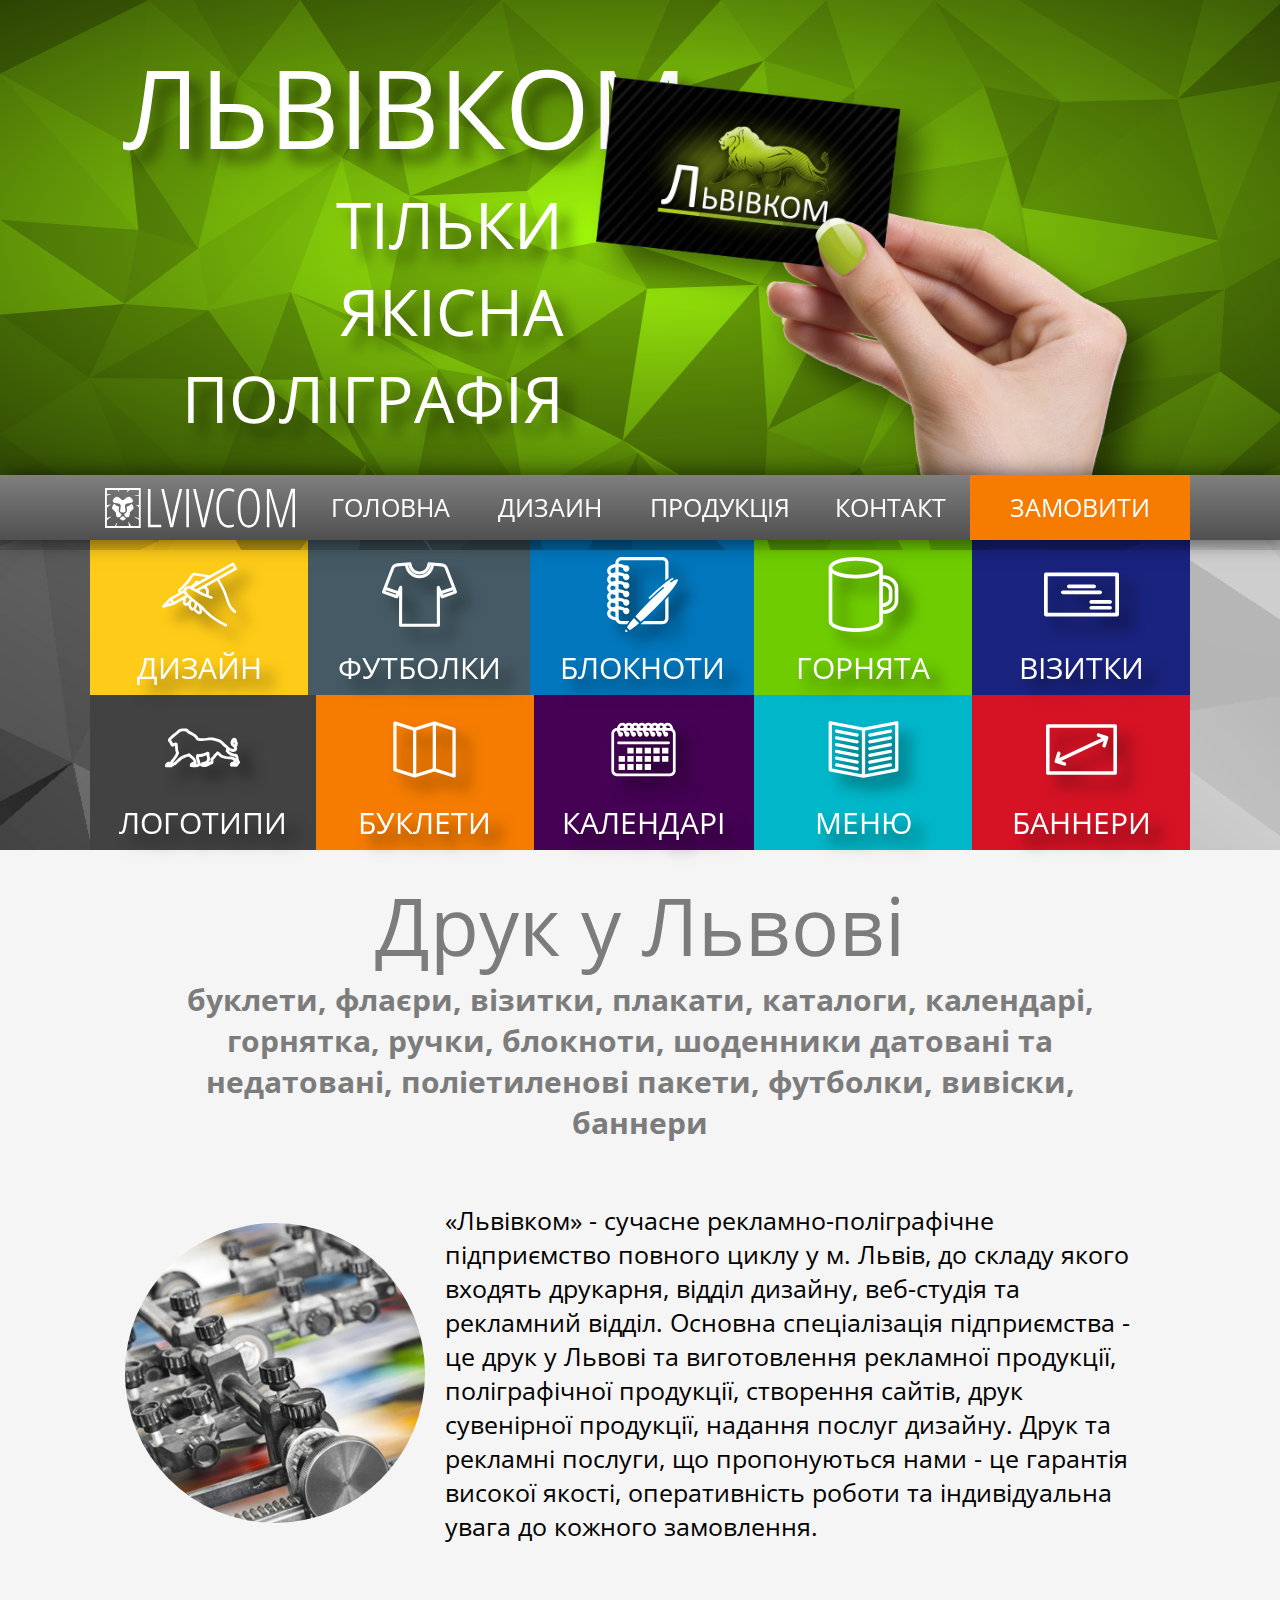
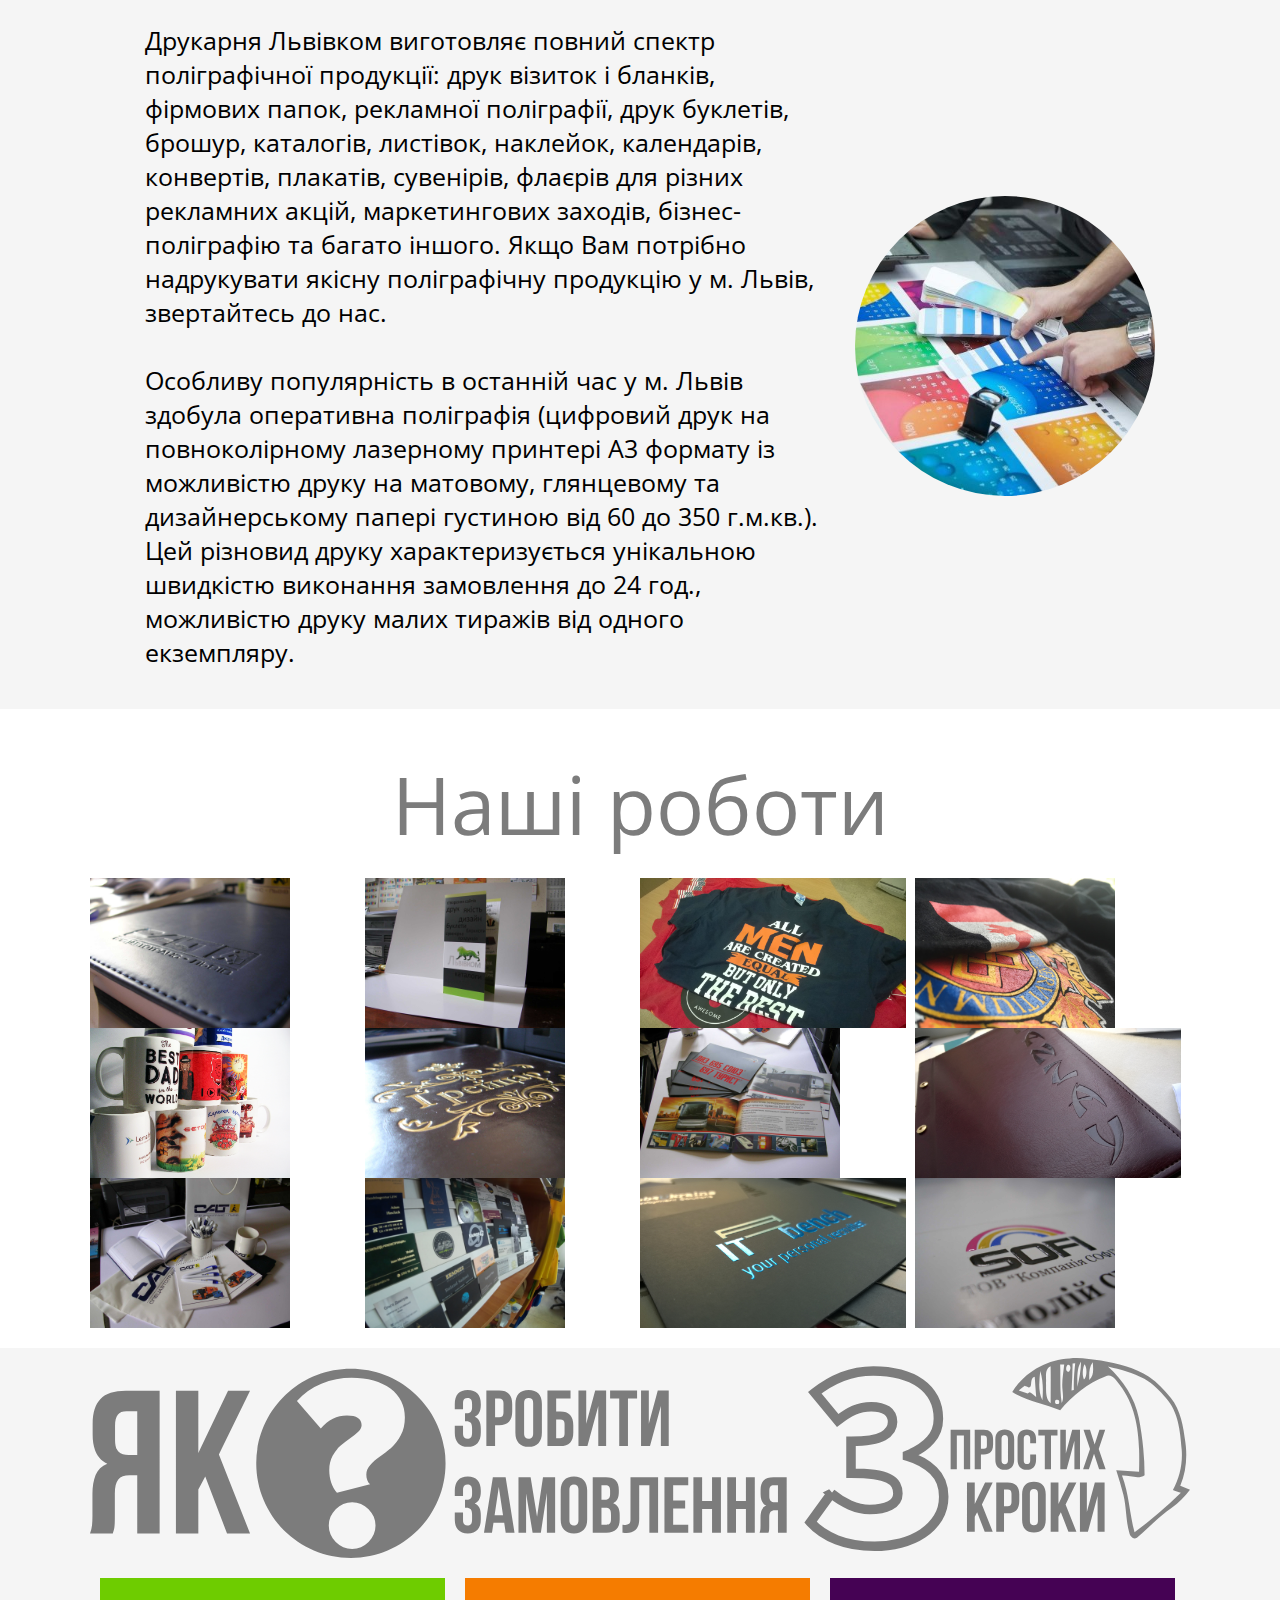
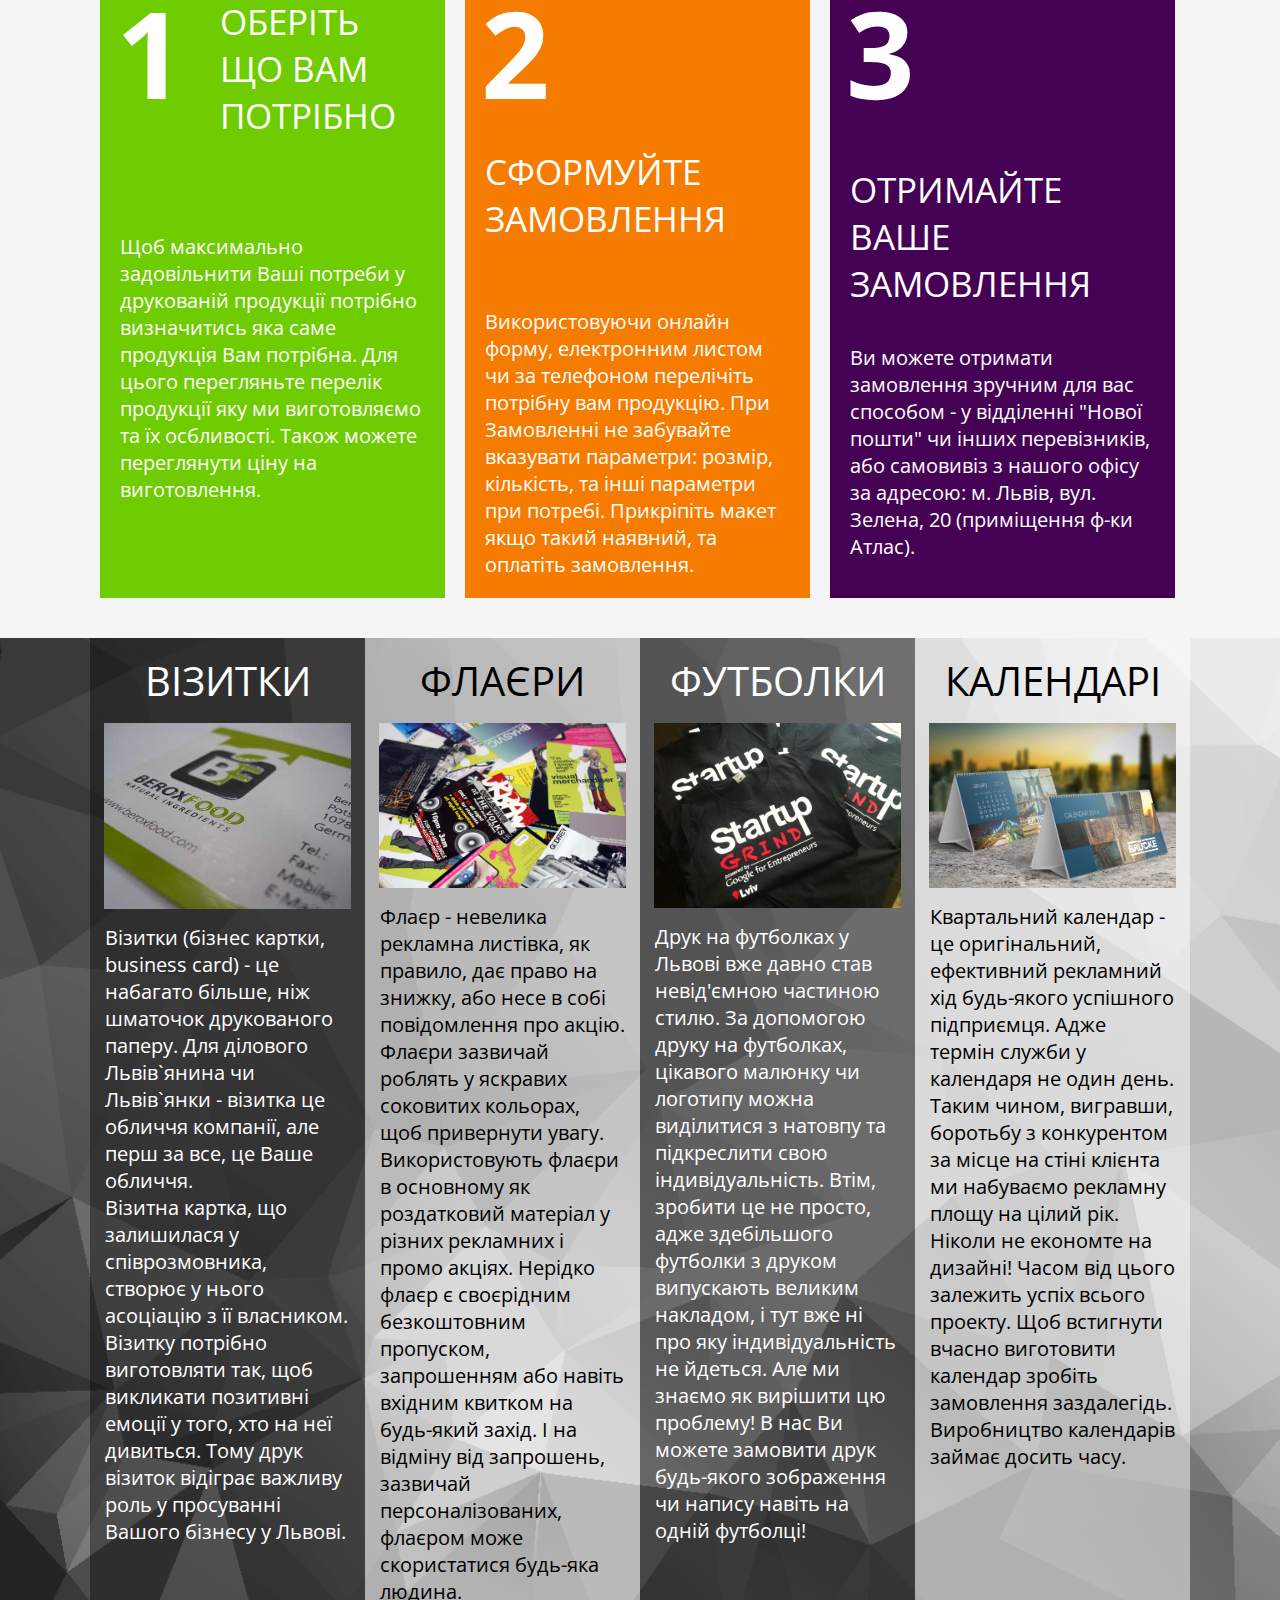
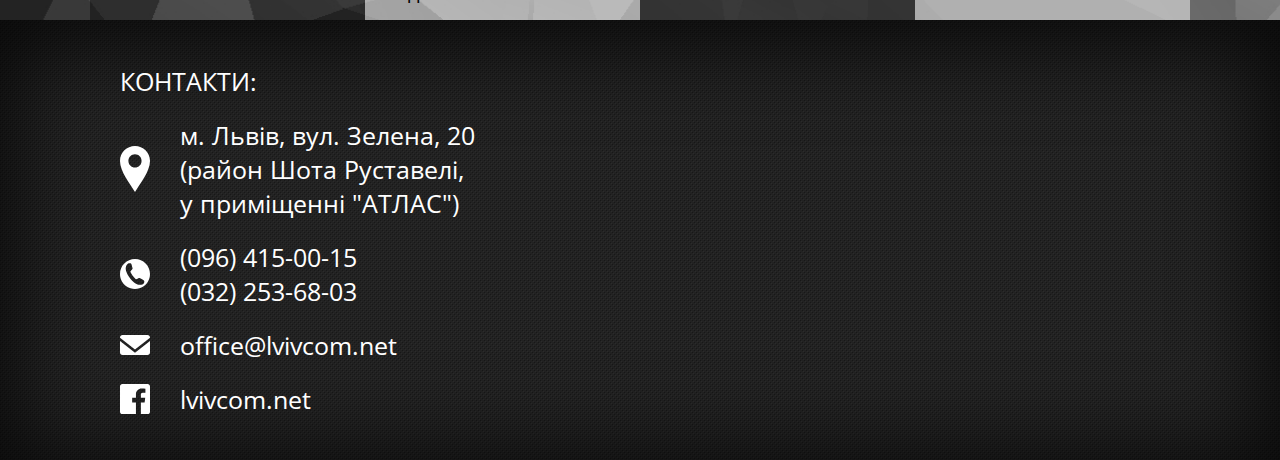
==== 999.html @ e1a4ccad "initial" ====
<!doctype html>
<html lang="en">
<head>
        <meta charset="UTF-8">
        <meta name="keywords" content="Львів, Львов, у львові, друк, поліграфія, видавництво, друкарня, оперативна поліграфія, офсетний друк, візитки, буклети, флаєри, відкритки, календарі, календарики, журнали, плакати, книжки." />
        <meta name="title" content="Друк Львів - ДРУКАРНЯ 'ЛЬВІВКОМ' - Дизайн, поліграфія, реклама. " />
        <meta name="description" content="Друкарня Львів ● ШВИДКО ТА ЯКІСНО ● ПОЛІГРАФІЯ ● широкоформатний друк ● офсетний друк ● цифровий друк у Львові ● друк на футболках " />
        <title>Друк Львів - ДРУКАРНЯ "ЛЬВІВКОМ" - Дизайн, поліграфія, реклама.</title>
        <link rel="shortcut icon" href="img/favicon.ico" type="image/x-icon">
        <link rel="stylesheet" href="css/999.css">
        <link href="https://fonts.googleapis.com/css?family=Open+Sans+Condensed:300&amp;subset=cyrillic,cyrillic-ext" rel="stylesheet">
</head>

<body>
        <header>
            <div class="promotion"><div id="bg"></div>
                <div class="promotion_slidebar"><div class="promo_text"><p><span>ЛЬВІВКОМ</span><br>ТІЛЬКИ<br>ЯКІСНА<br>ПОЛІГРАФІЯ</p></div><div class="promotion_slidebar_img"><img class="img_header" src="/img/head/hand.png"></div>
                </div>
            </div>
        </header>
                <nav class="sticky_menu">
                    <div class="topmenu">
                        <div class="menu_logo"><img src="img/lvivcom_logo_white.svg"></div>
                        <div class="menu_button">ГОЛОВНА</div>
                        <div class="menu_button">ДИЗАИН</div>
                        <div class="menu_button">ПРОДУКЦІЯ</div>
                        <div class="menu_button">КОНТАКТ</div>
                        <div class="menu_button zam">ЗАМОВИТИ</div>
                    </div>
                </nav>
            <div class="icons_bar_container">
                <div id="bg"></div>
                    <div class="icons_bar_center">
                        <div class="icons_bar design" data-aos="fade-left"><img src="img/Icons_bar/design.svg"><span>ДИЗАЙН</span></div>
                        <div class="icons_bar t-shirt" data-aos="zoom-in"><img src="img/Icons_bar/t-shirt.svg"><span>ФУТБОЛКИ</span></div>
                        <div class="icons_bar notebook"><img src="img/Icons_bar/notebook.svg"><span>БЛОКНОТИ</span></div>
                        <div class="icons_bar cups"><img src="img/Icons_bar/cups.svg"><span>ГОРНЯТА</span></div>
                        <div class="icons_bar business-card"><img src="img/Icons_bar/business-card.svg"><span>ВІЗИТКИ</span></div>
                        <div class="icons_bar logo"><img src="img/Icons_bar/logotypes.svg"><span>ЛОГОТИПИ</span></div>
                        <div class="icons_bar booklets"><img src="img/Icons_bar/booklets.svg"><span>БУКЛЕТИ</span></div>
                        <div class="icons_bar calendars"><img src="img/Icons_bar/calendars.svg"><span>КАЛЕНДАРІ</span></div>
                        <div class="icons_bar menus"><img src="img/Icons_bar/menus.svg"><span>МЕНЮ</span></div>
                        <div class="icons_bar banners"><img src="img/Icons_bar/banners.svg"><span>БАННЕРИ</span></div>
                        <!--<div class="icons_bar banners"><img src="img/Icons_bar/banners.svg"><br><span>ЩОСЬ ІНШЕ</span></div>-->
                        <!--<div class="icons_bar banners"><img src="img/Icons_bar/banners.svg"><br><span>ЩОСЬ ІНШЕ</span></div>-->
                    </div>
            </div>

        <main>
            <div class="main_background">
                <div class="yuhu"></div>
                <div class="main_text_block">
                <div class="intro_h1">
                    <h1>Друк у Львові</h1>
                    <h2>буклети, флаєри, візитки, плакати, каталоги, календарі, горнятка, ручки, блокноти, шоденники датовані та недатовані,  поліетиленові пакети, футболки, вивіски, баннери</h2>
                </div>  
                    
                    <div class="some_textarea">
                        <img class="img_oval" src="/img/source/offset_printing.jpg">
                            <p>«Львівком» - сучасне рекламно-поліграфічне підприємство повного циклу у м. Львів, 
                            до складу якого входять друкарня, відділ дизайну, веб-студія та рекламний відділ. Основна спеціалізація підприємства - це друк у Львові 
                            та виготовлення рекламної продукції, поліграфічної продукції, створення сайтів, друк сувенірної продукції, надання послуг дизайну. 
                            Друк та рекламні послуги, що пропонуються нами - це гарантія високої якості, оперативність роботи та індивідуальна увага до кожного замовлення.</p>
                    </div> 
                    <div class="some_textarea">
                        <p>Друкарня Львівком виготовляє повний спектр поліграфічної продукції: друк візиток і бланків, фірмових папок, рекламної поліграфії, друк буклетів, брошур, каталогів, листівок,
                            наклейок, календарів, конвертів, плакатів, сувенірів, флаєрів для різних рекламних акцій, маркетингових заходів, бізнес-поліграфію та багато іншого. 
                            Якщо Вам потрібно надрукувати якісну поліграфічну продукцію у м. Львів, звертайтесь до нас.
                            <br><br>Особливу популярність в останній час у м. Львів здобула оперативна поліграфія (цифровий друк на повноколірному лазерному принтері А3 формату із можливістю друку на матовому, 
                            глянцевому та дизайнерському папері густиною від 60 до 350 г.м.кв.). Цей різновид друку характеризується унікальною швидкістю виконання замовлення до 24 год., 
                            можливістю друку малих тиражів від одного екземпляру.</p>
                            <img class="img_oval" src="/img/source/pantone.jpg">
                    </div>
            </div>
            </div>
            <div class="main_text_block2">
            <div class="our_work">
                <div class="intro_h1">
                    <h1>Наші роботи</h1>
                </div>  
                <div class="our_work_img_bar">
                    <div class="img_our_work"><img src="/img/source/blocknot_sat.jpg"></div>
                    <div class="img_our_work"><img src="/img/source/booklet_lvivcom.jpg"></div>
                    <div class="img_our_work"><img src="/img/source/footbolki_january.jpg"></div>
                    <div class="img_our_work"><img src="/img/source/futbolki_showk.jpg"></div>
                    <div class="img_our_work"><img src="/img/source/gornyata.jpg"></div>
                    <div class="img_our_work"><img src="/img/source/greycar.jpg"></div>
                    <div class="img_our_work"><img src="/img/source/laz.jpg"></div>
                    <div class="img_our_work"><img src="/img/source/papki_banay.jpg"></div>
                    <div class="img_our_work"><img src="/img/source/sat.jpg"></div>
                    <div class="img_our_work"><img src="/img/source/viutki_stiyka.jpg"></div>
                    <div class="img_our_work"><img src="/img/source/viz_itbench.jpg"></div>
                    <div class="img_our_work"><img src="/img/source/viz_sofi.jpg"></div>
                </div>
            </div>
            </div>
        
        <div class="hov_to_by">
        <div class="hov_to_by_center">
                        <div class="hov_big_text">
                            <img class"drop" src="/img/source/how_to_by.svg"></img>
                            <!--<div class="o1"><div class="o11">ЯК</div><div class="o12">ЗРОБИТИ<br>ЗАМОВЛЕННЯ</div><div class="o13">?</div></div><div class="o2">три<br>простих<br>кроки</div>-->
                            </div>
                        <!--<div class="hov_big_text2">три простих кроки</div>-->
                        <div class="hov_to_by_head_area cups">
                        <div class="number">1</div><p><span>ОБЕРІТЬ<br>ЩО ВАМ<br>ПОТРІБНО</span></p>
                        <p>Щоб максимально задовільнити Ваші потреби у друкованій продукції потрібно визначитись яка саме продукція Вам потрібна. 
                        Для цього перегляньте перелік продукції яку ми виготовляємо та їх осбливості. Також можете переглянути ціну на виготовлення.
                        </p>
                        </div>
                        
                        <div class="hov_to_by_head_area booklets">
                        <div class="number">2</div><p><span>СФОРМУЙТЕ<br>ЗАМОВЛЕННЯ</span></p>
                        <p>Використовуючи онлайн форму, електронним листом чи за телефоном перелічіть потрібну вам продукцію.
                        При Замовленні не забувайте вказувати параметри: розмір, кількість, та інші параметри при потребі. Прикріпіть макет якщо такий наявний, та оплатіть замовлення.
                        </p>
                        </div>
                        
                        <div class="hov_to_by_head_area calendars">
                        <div class="number">3</div><p><span>ОТРИМАЙТЕ<br>ВАШЕ<br>ЗАМОВЛЕННЯ</span></p>
                        <p>Ви можете отримати замовлення зручним для вас способом - у відділенні "Нової пошти" чи інших перевізників, 
                        або самовивіз з нашого офісу за адресою: м. Львів, вул. Зелена, 20 (приміщення ф-ки Атлас).
                        </p>
                        </div>
        </div>
        </div>
            
        <!--    </div>-->
        <!--</div>-->
        <div class="promotion_4block">
        <div class="promotion_4block_center">
            
            <div class="left_2_columns">
                        <div class="promotion_4block_one_block_b">
                        <h3>ВІЗИТКИ</h3>
                        <img src="/img/source/viz_beroxfood.jpg"></img>
                        <p>Візитки (бізнес картки, business card) - це набагато більше, ніж шматочок друкованого паперу.
                        Для ділового Львів`янина чи Львів`янки - візитка це обличчя компанії, але перш за все, це Ваше обличчя.<br>
                        Візитна картка, що залишилася у співрозмовника, створює у нього асоціацію з її власником. Візитку потрібно виготовляти так,
                        щоб викликати позитивні емоції у того, хто на неї дивиться. Тому друк візиток відіграє важливу роль у просуванні Вашого бізнесу у Львові.
                        </p>
                        </div>
                        <div class="promotion_4block_one_block_w">
                        <h3>ФЛАЄРИ</h3>
                        <img src="/img/source/flyers.jpg"></img>
                        <p>Флаєр - невелика рекламна листівка, як правило, дає право на знижку, або несе в собі повідомлення про акцію.<br> 
                        Флаєри зазвичай роблять у яскравих соковитих кольорах, щоб привернути увагу. Використовують флаєри в основному як роздатковий матеріал 
                        у різних рекламних і промо акціях. Нерідко флаєр є своєрідним безкоштовним пропуском, запрошенням або навіть вхідним квитком на будь-який захід. 
                        І на відміну від запрошень, зазвичай персоналізованих, флаєром може скористатися будь-яка людина.
                        </p>
                        </div>
            </div>   
            
            <div class="right_2_columns">    
                        <div class="promotion_4block_one_block_b">
                        <h3>ФУТБОЛКИ</h3>
                        <img src="/img/source/futbolki_startup.jpg">
                        <p>Друк на футболках у Львові вже давно став невід'ємною частиною стилю. За допомогою друку на футболках, цікавого малюнку чи логотипу можна виділитися 
                        з натовпу та підкреслити свою індивідуальність. Втім, зробити це не просто, адже здебільшого футболки з друком випускають великим накладом, і тут вже ні 
                        про яку індивідуальність не йдеться. Але ми знаємо як вирішити цю проблему! В нас Ви можете замовити друк будь-якого зображення чи напису навіть на одній футболці!
                        </p>
                    </div>
                    <div class="promotion_4block_one_block_w">
                        <h3>КАЛЕНДАРІ</h3>
                        <img src="/img/source/calendar_2.jpg"></img>
                        <p>Квартальний календар - це оригінальний, ефективний рекламний хід будь-якого успішного підприємця. Адже термін служби у календаря не один день. Таким чином, вигравши, 
                        боротьбу з конкурентом за місце на стіні клієнта ми набуваємо рекламну площу на цілий рік. Ніколи не економте на дизайні! Часом від цього залежить успіх всього проекту. 
                        Щоб встигнути вчасно виготовити календар зробіть замовлення заздалегідь. Виробництво календарів займає досить часу.
                        </p>
                    </div>
                    </div>
            
        </div>
    </div>
</main>
<footer>
    <div class="footer_area">
        <div class="footer_center">
            <div class="footer_address">     
                <div class="block25x75">КОНТАКТИ:</div>
                <div class="block25x75"><img  src="/img/source/location.svg"><p>м. Львів, вул. Зелена, 20<br>
                (район Шота Руставелі, <br>
                у приміщенні "АТЛАС")</p></div>
                <div class="block25x75"><img src="/img/source/phone.svg"><p>(096) 415-00-15<br>
                (032) 253-68-03</p></div>
                <div class="block25x75"><img  src="/img/source/mail.svg"><p> office@lvivcom.net</p>
                </div>
                <div class="block25x75"><img  src="/img/source/facebook.svg"><p>lvivcom.net</p>
                </div>
            </div> 
            <div class="google_map"><iframe class="google_iframe" src="https://www.google.com/maps/embed?pb=!1m14!1m12!1m3!1d2573.499372479493!2d24.036103542169503!3d49.83307380324482!2m3!1f0!2f0!3f0!3m2!1i1024!2i768!4f13.1!5e0!3m2!1sru!2sua!4v1536261837413" allowfullscreen></iframe>
            </div> 
        </div>
    </div>
</footer>


<script src="js/triangle.js"></script>
<script src="https://unpkg.com/aos@2.3.1/dist/aos.js"></script>
</body>
---- css/999.css ----
body {
    font-family: 'Open Sans Condensed', sans-serif;
    font-size: 25px;
    background-color: #f5f5f5;
    min-width: 320px;
    margin: 0px;
    z-index: -100;
}
main {
    /*max-width: 1100px;*/
    margin: auto;
    z-index: -100;
    
}
h1 {
    color: #7c7c7c;
    font-size: 80px;
    font-weight: normal;
    margin: 0px; 
}
h2 {
    color: #7c7c7c;
    font-size: 30px;
    margin: 0px; 
}
h3 {
    font-weight: normal;
    
}
p{
    -webkit-margin-before: 0px;
    -webkit-margin-after: 0px;
    -webkit-margin-start: 0px;
    -webkit-margin-end: 0px;
}
div{
    /*border: 1px solid #000000;*/
}
strong, b {
    
}

.anime_lr{
    animation: animationFrames ease 1s;
    animation-iteration-count: 1;
    transform-origin: 50% 100%;
    animation-fill-mode:forwards;
}

@keyframes animationFrames{
  0% {
    opacity:0;
    transform:  translate(500px,0px)  ;
  }
  100% {
    opacity:1;
    transform:  translate(0px,0px)  ;
}}

#header_background{
    width: auto;
    height: auto;
    z-index: -200;
}
#bg {
    position: absolute;
    left: 0px;
    right: 0px;
    height: 550px;
    z-index: 0;
    margin: 0px;
    overflow: hidden;
    /*filter: blur(2px);*/
}
#bg2 {
    position: absolute;
    left: 0px;
    right: 0px;
    height: 1000px;
    z-index: 2;
    margin: 0px;
    /*overflow: hidden;*/
}
.promotion {
    background-size: cover;
    background-position: center;
    width: 100%;
    /*background-color: #79b222;*/
    background: radial-gradient(ellipse at center, #a6ff0c 0%,#436607 100%);
    overflow: hidden;
    z-index: -2;
    
} 
.promo_text{
    margin: 3%;
    width: 40%;
    color: #ffffff ;
    font-size: calc(1rem + ((1vw - 3.2px) * 5));
    align-self: center;
    text-align: right;
    filter: drop-shadow(12px 12px 7px rgba(0,0,0,0.5));
}
.promotion_slidebar {
    display: flex;
    /*flex-wrap: wrap;*/
    max-width: 1100px;
    margin: auto;
    justify-content: space-between;
    z-index: 100;
}
.promotion_slidebar_img{
    width: 60%;
    min-width: 150px;
    align-self: flex-end;
    z-index: 10;
    filter: drop-shadow(20px 20px 15px rgba(0,0,0,0.5));
}
.img_header{
    display: flex;
    height: auto;
    width: 90%;
    align-self: flex-end;
}
.promo_text span{
    font-size: calc(2rem + ((1vw - 3.2px) * 8));
}

.sticky_menu {
    position: sticky;
    top: 0;
    background: linear-gradient(to bottom, #7F7F7F, #505050);
    width: 100%;
    z-index: 500;
    box-shadow: 5px 0px 21px rgba(0,0,0,0.62);
} 
.topmenu {
    display: flex;
    flex-wrap: wrap;
    max-width: 1100px;
    margin: auto;
    justify-content: space-between;
}
.menu_logo {
    display: flex;
    width: 220px;
    height: 65px;
    }
.menu_logo img{
    margin: auto;
    height: 40px;
}
.menu_button{
    /*vertical-align: middle;*/
    max-width: 320px;
    min-width: 160px;
    /*margin: auto;*/
    height: 65px;
    line-height: 65px;
    color: #ffffff;
    font-size: 25px;
    justify-content: space-between;
    text-align: center;
    flex-grow: 1;
}
.zam{
    min-width: 220px;
    text-align: center;
    color: #ffffff;
    background-color: #f57c00;
    max-width: 1100px;
    /*vertical-align: middle;*/
    /*margin: auto;*/
    /*height: 65px;*/
    /*line-height: 65px;*/
    /*font-size: 25px;*/
    /*justify-content: space-between;*/
}

.icons_bar_container {
    z-index: -200;
    background-image: url(../img/head/triangle_grey.jpg);
    background-size: cover; 
    background-position: center;
    background-color: #f57c00;
    z-index: -2;
    }
.icons_bar_center {
    display: flex;
    max-width: 1100px;
    margin: auto;
    flex-wrap: wrap;

}
.icons_bar {
    display: flex;
    flex-direction: column;
    flex-grow: 1;
    /*justify-content: center;*/
    height: 155px;
    min-width: 218px;
    max-width: 450px;
}
.icons_bar:hover {
    box-shadow: 0px 0px 30px rgba(0,0,0,0.62);
    z-index: 100;
    /*display: flex;*/
    /*flex-grow: 1;*/
    /*height: 155px;*/
    /*min-width: 220px;*/
    /*max-width: 340px;*/
}
.icons_bar img {
    display: flex;
    padding-top: 10px;
    width: 75px;
    height: 75px;
    filter: drop-shadow(12px 12px 7px rgba(0,0,0,0.5));
    margin: auto;
}
.icons_bar span {
    display: flex;
    color: #ffffff;
    font-size: 30px;
    filter: drop-shadow(12px 12px 7px rgba(0,0,0,0.5));
    margin: auto;
    
}
.design {
    background-color: #FECB18;
}

.t-shirt {
    background-color: #455a64;
}
.notebook {
    background-color: #0277bd;
    }
.cups {
    background-color: #6ecc00;
}
.business-card {
    background-color: #1a237e;
}
.logo {
    background-color: #424242;
}
.booklets {
    background-color: #f57c00;
}
.calendars {
    background-color: #450254;
}
.menus {
    background-color: #00b7c9;
    max-width: 1100px;
    
}
.banners {
    background-color: #d51325;
    max-width: 1100px;
}

/*.yuhu{*/
/*    width: 100%;*/
/*    height: 100%;*/
/*    background-color: white;*/
/*    background-image: url(/img/source/futbolki_showk.jpg);*/
    /*filter: blur(5px) opacity(0.5);*/
/*    position: absolute;*/
/*    left: 0px;*/
/*    right: 0px;*/
/*    z-index: -2;*/
/*    margin: 0px;*/
/*    background-size: 100% auto; */
/*    background-position: top;*/
/*    background-repeat: no-repeat;*/
/*}*/
.main_text_block, .our_work{
    max-width: 1100px;
    margin: auto;
    
}
.main_text_block2 {
        padding: 20px;
        background-color: white;
    
}
.our_work{
width: 100%;
margin: auto;
/*background-color: #e8e8e8;*/
}
.our_work_img_bar{
  display: flex;
  flex-wrap: wrap;
  margin: 0px;
 
}
.img_our_work{
    display: flex;
    margin: 0px;
    width: 25%;
    flex-grow: 1;
    min-width: 200px;
    max-height: 150px;
    overflow: hidden;
}
.img_our_work img{
    width: auto;
    height: 100%;
}

.some_textarea{
    display:flex;
    text-align: left;
    padding: 20px;
    align-items: center;
    flex-wrap: wrap;
    justify-content: center;
}
.intro_h1{
    text-align: center;
    padding: 20px 50px;
    font-size: 100px;
}
.img_oval {
    width: 300px;
    height: 300px;
    border-radius: 150px;
    flex-wrap: wrap;
}
.some_textarea p{
    display: flex;
    text-align: left;
    padding: 20px;
    flex-wrap: wrap;
    min-width: 300px;
    max-width: 690px;
}
.some_textarea img{
    display:flex;
    align-items: center;
}
.our_work{
    
}

.promotion_4block {
    display: flex;
    background-image: url(../img/head/triangle_grey.jpg);
    background-size: cover; 
    background-position: center;
    }  
.promotion_4block_center {
    display: flex;
    flex-wrap: wrap;
    max-width: 1100px;
    margin: auto;
    }
.left_2_columns{
    display: flex;
    /*align-items: stretch;*/
    min-width: 550px;
    flex: 1;
}
.right_2_columns{
    display: flex;
   /*align-items: stretch;*/
    min-width: 550px;
    flex: 1;
    
}
.promotion_4block_one_block_b{
    display: flex;
    flex-direction: column;
    flex: 1;
    /*height: 100%;*/
    /*max-width: 275px;*/
    /*flex-wrap: wrap;*/
    background-color: rgba(0, 0, 0, 0.4);
    font-size: 20px;
    /*align-items: flex-start;*/
    
}
.promotion_4block_one_block_w{
    display: flex;
    flex-direction: column;
    flex: 1;
    /*height: 100%;*/
    /*max-width: 275px;*/
    /*flex-wrap: wrap;*/
    background-color: rgba(255, 255, 255, 0.5);
    font-size: 20px;
    /*align-items: flex-start;*/
  }
@media screen and (max-width: 1100px) {
  .right_2_columns {
      flex-direction: row-reverse;
  }}
.promotion_4block_one_block_b p, h3 {
        display: flex;
        margin: 15px;
        color: #ffffff;
}
.promotion_4block_one_block_b h3{
    color: #ffffff;
    margin-left: auto;
    margin-right: auto;
    font-size: 40px; 
}
.promotion_4block_one_block_w h3{
    color: #000000;
    margin-left: auto;
    margin-right: auto;
    font-size: 40px; 
}
.promotion_4block_one_block_w p, h3 {
        display: flex;
        margin: 15px;
        color: #000000;
}
.promotion_4block_one_block_b img{
    height: auto;
    width: 90%;
    margin-left: auto;
    margin-right: auto;
}
.promotion_4block_one_block_w img{
    height: auto;
    width: 90%;
    margin-left: auto;
    margin-right: auto;
    
}

.hov_to_by {
    display: flex;
    /*background-image: url(/img/head/triangle_green.jpg);*/
    background-size: cover; 
    background-position: center;
    }  
.hov_to_by_center {
    display: flex;
    flex-wrap: wrap;
    max-width: 1100px;
    margin: auto;
    margin-bottom: 30px;
    flex: 1;
    }
/*.hov_big_text{*/
/*    font-size: 130px;*/
/*    width: 100%;*/
/*    color: #7c7c7c;*/
/*}*/

.hov_big_text {
    width: 100%;
    color: #7c7c7c;
    display: flex;
    flex-wrap: wrap;
    /*flex: 1;*/
}

.hov_big_text img{
    width: 100%;
}

/*.drop {*/
/*    width: 100%;*/
/*    box-shadow: 0px 0px 30px rgba(0,0,0,0.62);*/
/*}*/
.o1{
    flex-grow:3;
    display: flex;
}
.o2{
    flex-grow:1.5;
    font-size: 65px;
    line-height: 1;
}
.o11{
    flex-grow:1;
    font-size: 210px;
    line-height: 1;
}
.o12{
    flex-grow:1.8;
    font-size: 80px;
    line-height: 1.3;
}
.o13{
    flex-grow:1;
    font-size: 210px;
    line-height: 1;
}
.hov_big_text2{
    font-size: 60px;
    width: 100%;
    color: #7c7c7c;
}
.hov_to_by_head_area {
    color: white;
    display: flex;
    flex-wrap: wrap;
    margin: 10px;
    max-width: 345px;
    min-width: 275px;
    font-size: 20px;
    /*flex-grow: 1;*/
}
.hov_to_by_head_area p{
    display: flex;
    text-align: left;
    flex-wrap: wrap;
    min-width: 50px;
    margin: 20px;
}

.hov_to_by_head_area span{
    font-size: 35px;
    height: 120px;
}
.number{
    color: white;
    display: flex;
    font-size: 120px;
    width: 100px;
    height: 150px;
    justify-content: center;
    align-content: center;
    align-items: center;
    font-weight: bold;
    line-height: 0.8;
}

.footer_area{
    background-color: #222;
    background-image: url(../img/grid.png);
    box-shadow: inset 0px 9px 86px 14px rgba(0,0,0,0.75);  
   }
.footer_center{
    display: flex;
    max-width: 1100px;
    margin: auto;
    flex-wrap: wrap;
}
.footer_address {
    display: flex;
    flex-direction: column;
    flex-grow: 1;
    color: #ffffff;
    margin: auto;
    padding:20px;
}
.block25x75 {
    display: flex;
    flex-wrap: wrap; 
    flex-wrap: nowrap;
    margin: 10px;
}
.block25x75 img{
    align-self: center;
    width: 30px;
    height: auto;
    margin-right: 30px;
}
.google_map {
    min-width: 320px;
    height: 400px;
    max-width: 850px;
    display: flex;
    flex-grow: 1;
    color: #ffffff;
    margin: auto;
    justify-content: flex-end;
    padding:20px;
    /*line-height: 65px;*/
}
.google_iframe { min-width: 320px;
    height: 400px;
    max-width: 850px;
    display: flex;
    flex-grow: 1;
    border: none;
    
}
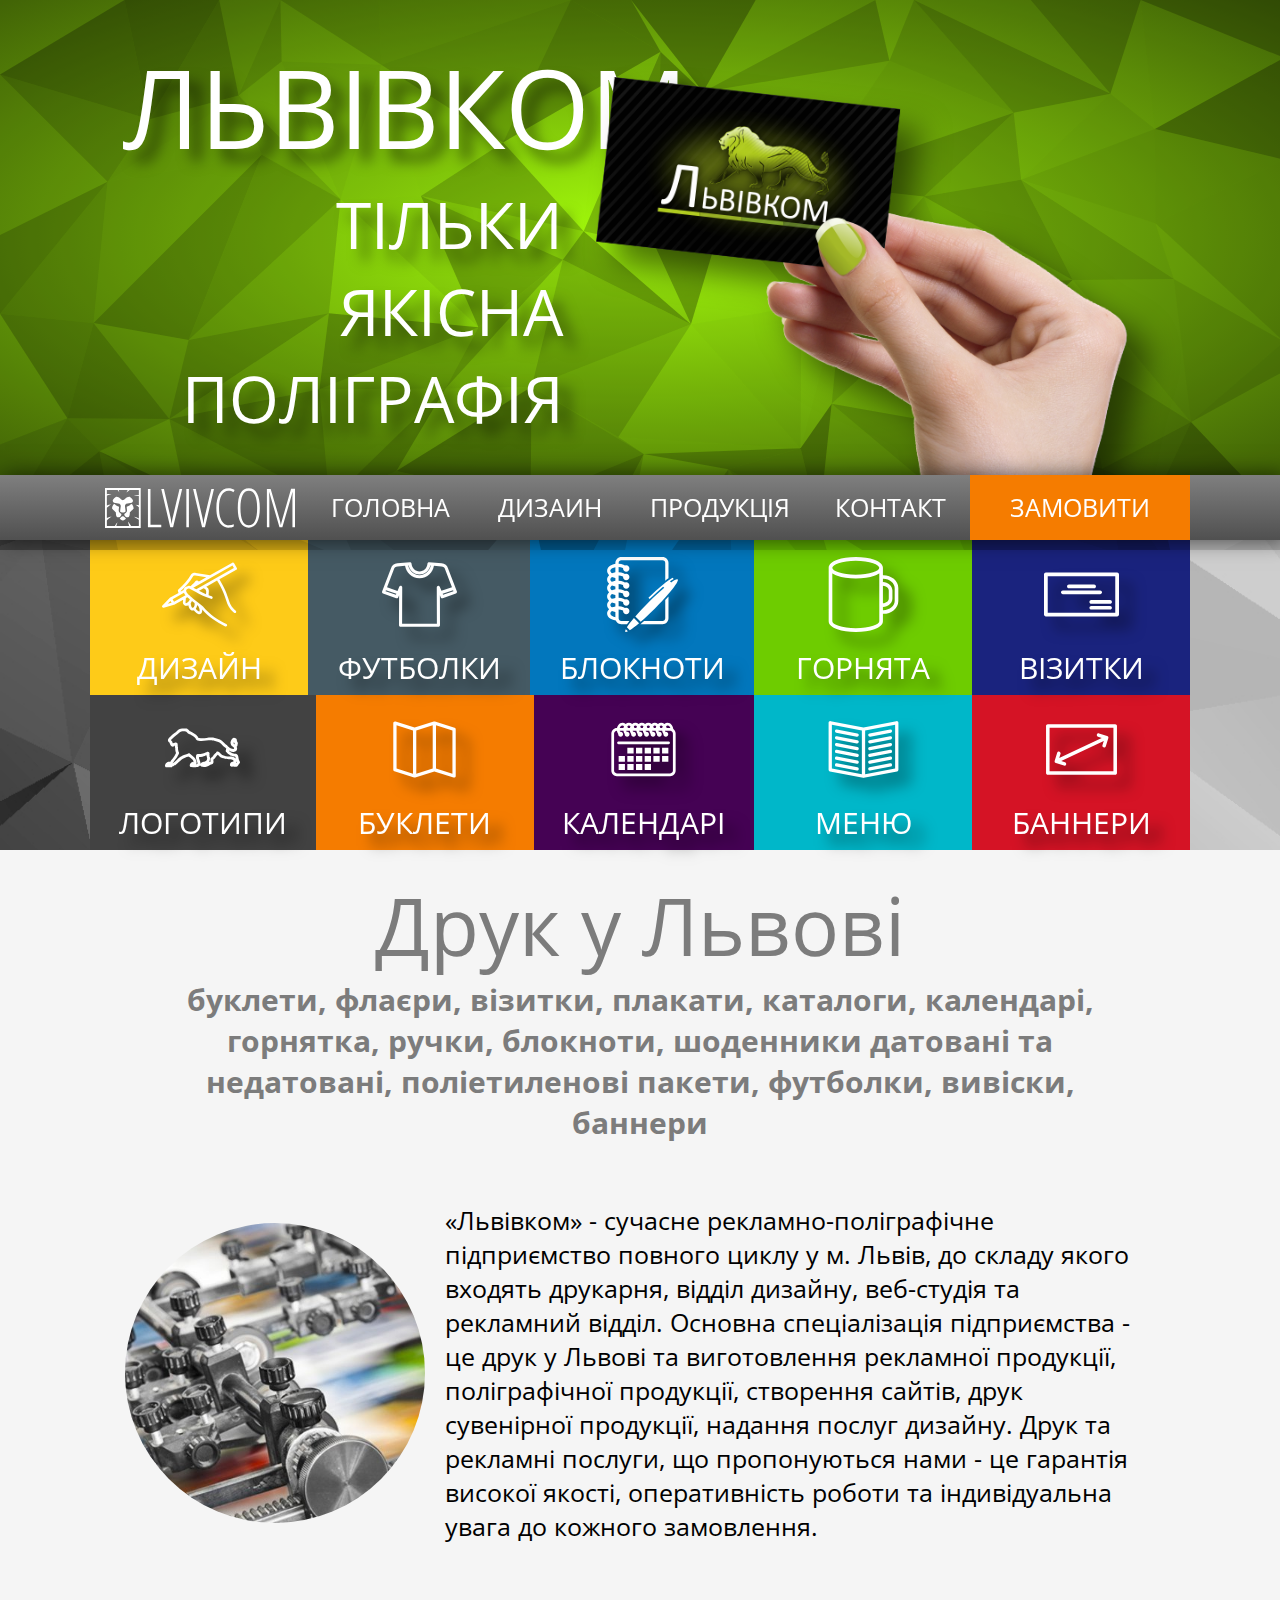
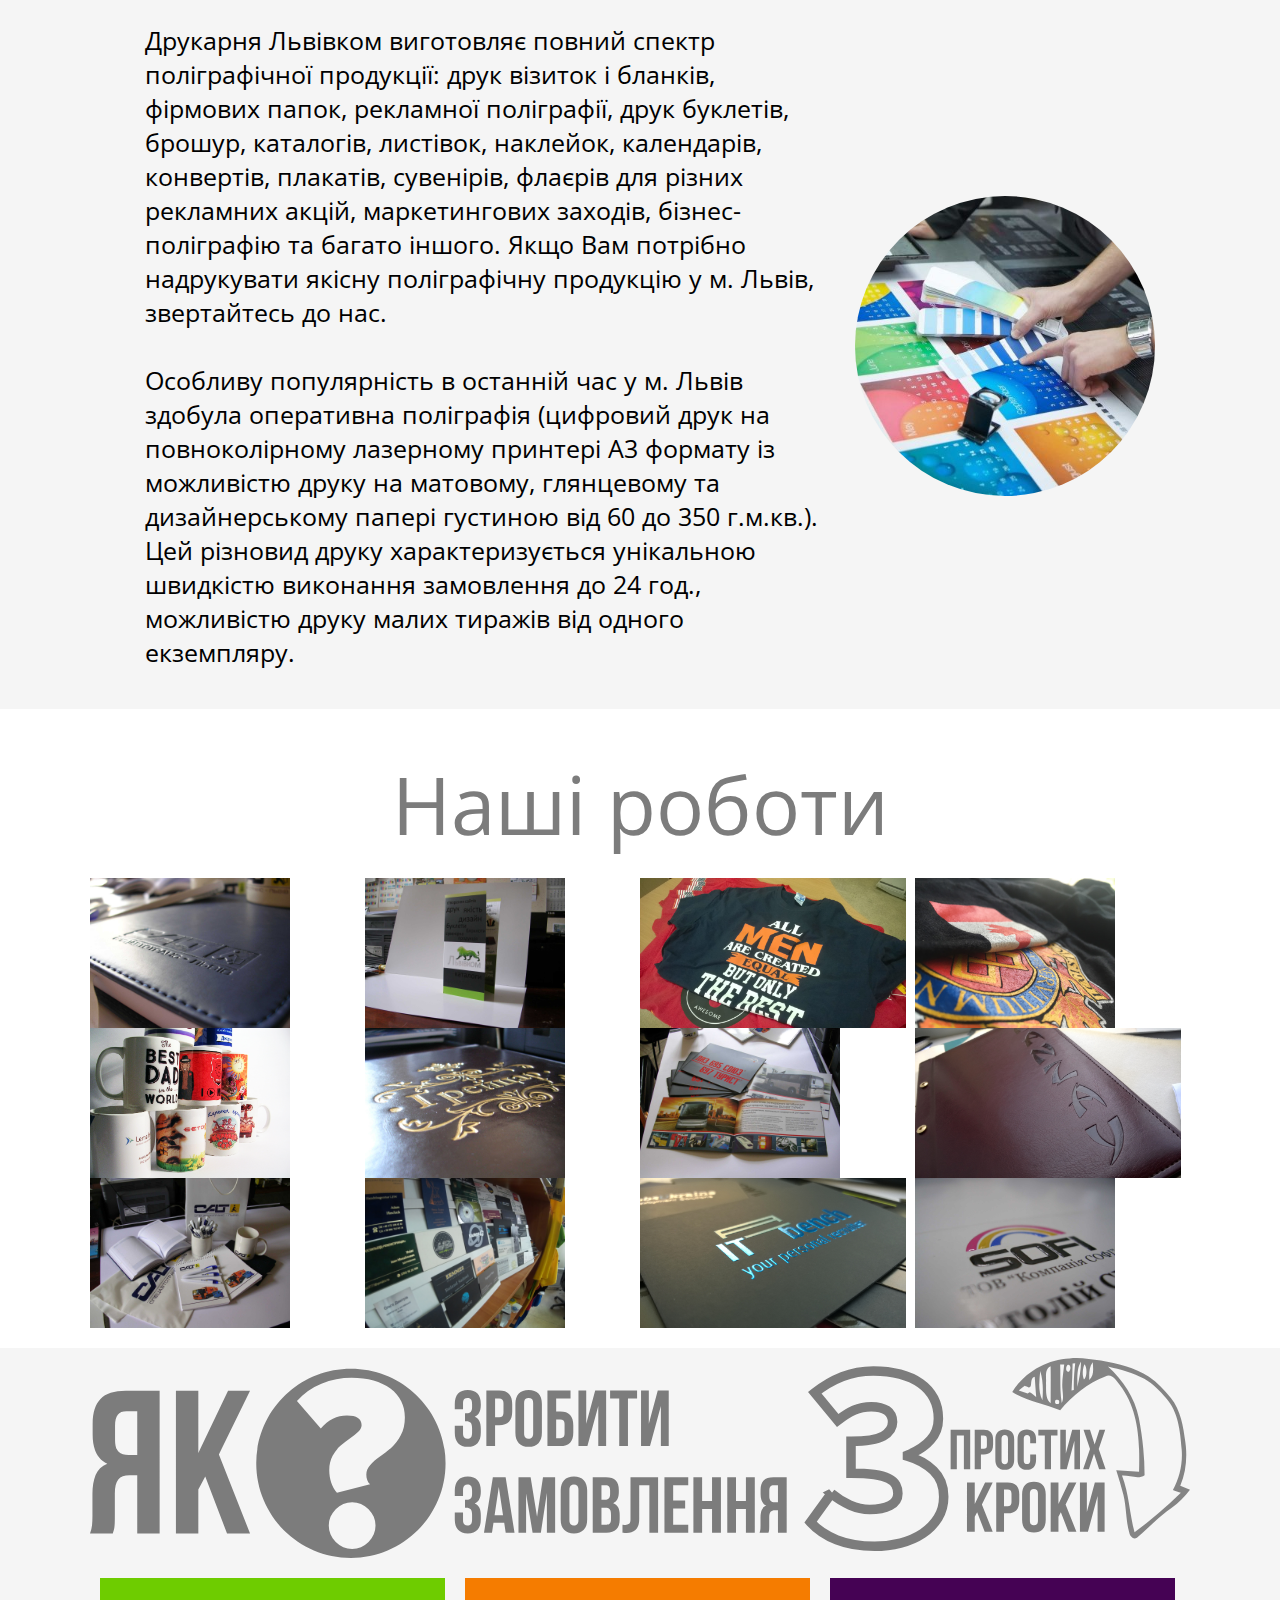
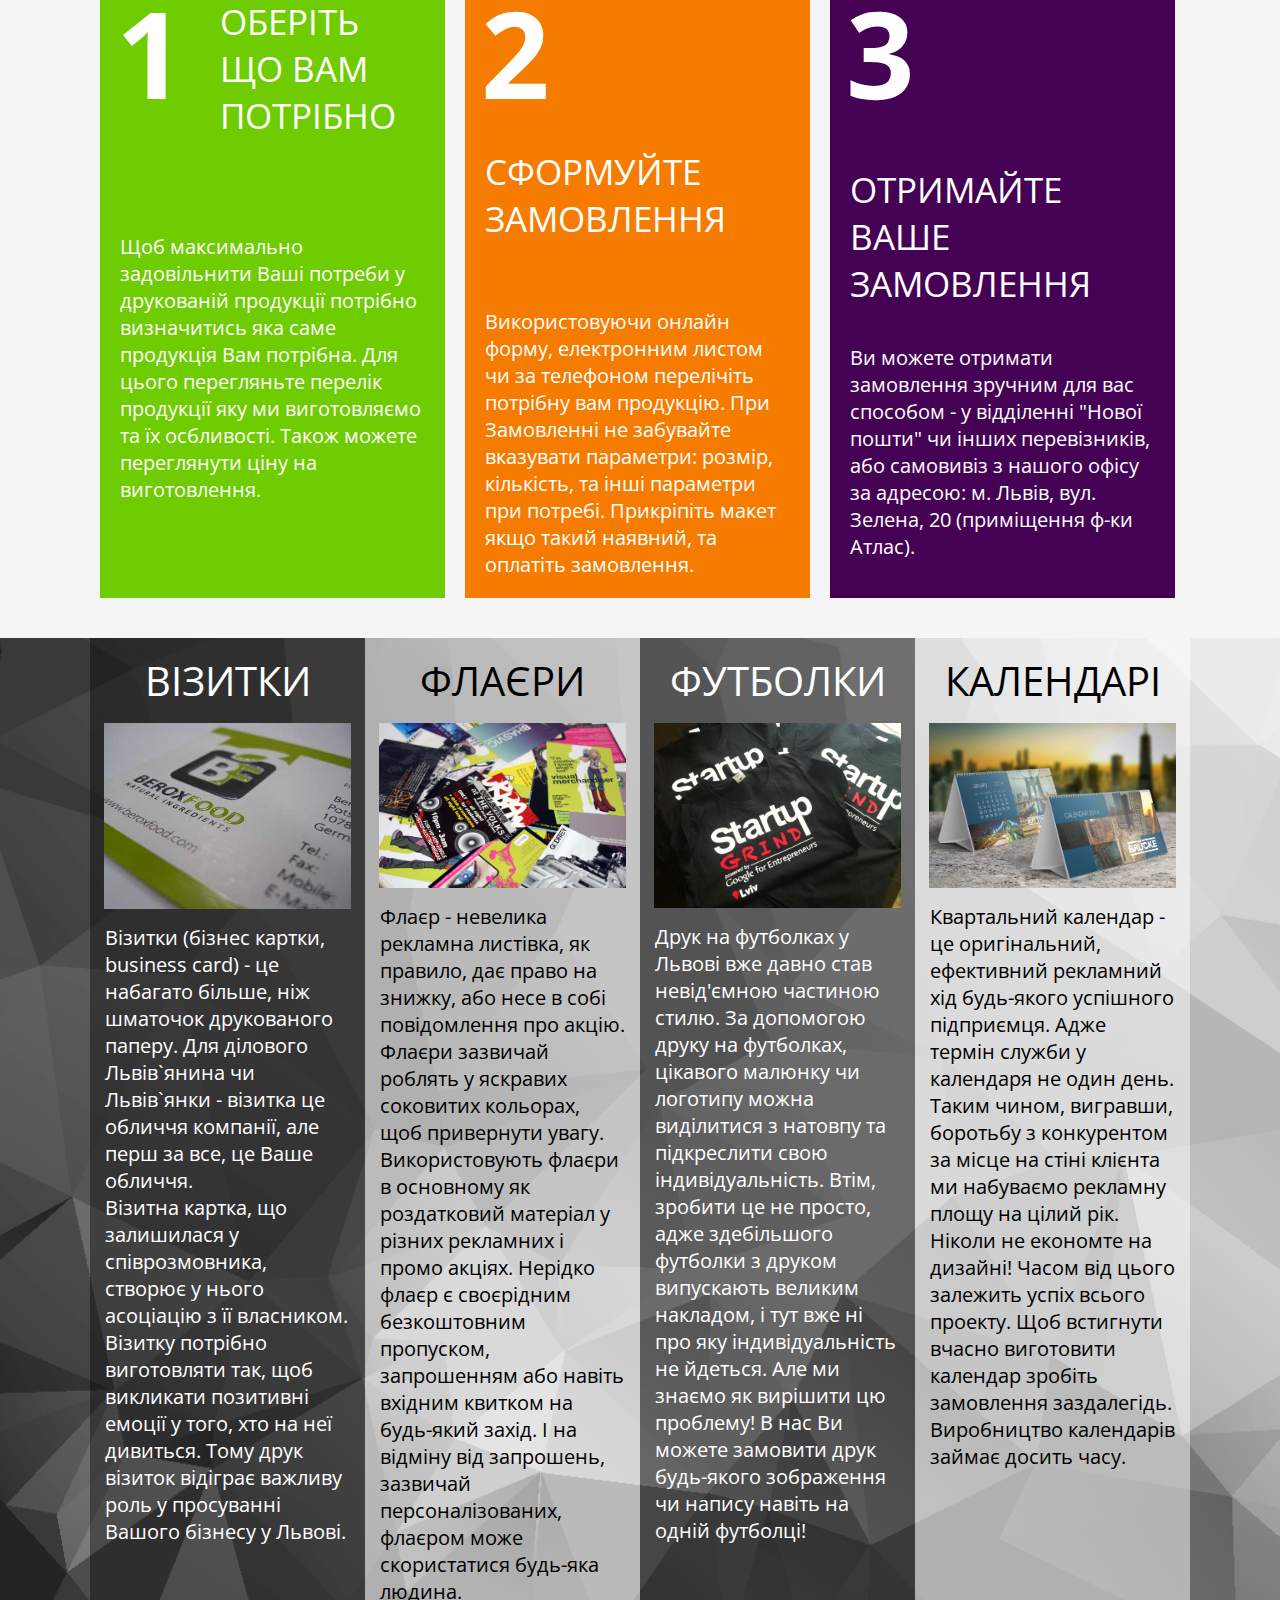
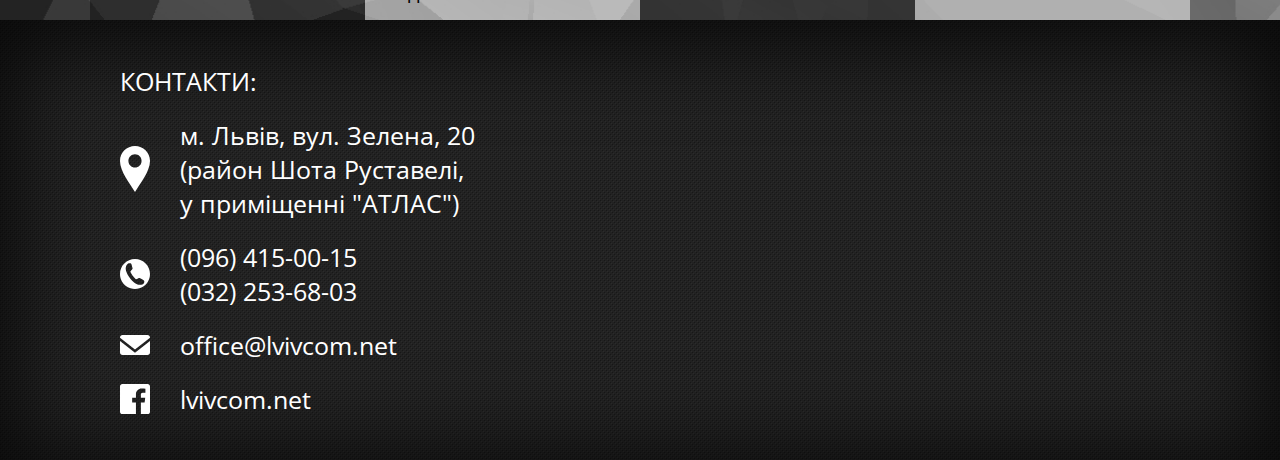
==== commit 071d18b4: "initial" ====
--- a/999.html
+++ b/999.html
@@ -98,7 +98,7 @@
         <div class="hov_to_by">
         <div class="hov_to_by_center">
                         <div class="hov_big_text">
-                            <img class"drop" src="/img/source/how_to_by.svg"></img>
+                            <img class"my_file" src="/img/source/how_to_by.svg"></img>
                             <!--<div class="o1"><div class="o11">ЯК</div><div class="o12">ЗРОБИТИ<br>ЗАМОВЛЕННЯ</div><div class="o13">?</div></div><div class="o2">три<br>простих<br>кроки</div>-->
                             </div>
                         <!--<div class="hov_big_text2">три простих кроки</div>-->
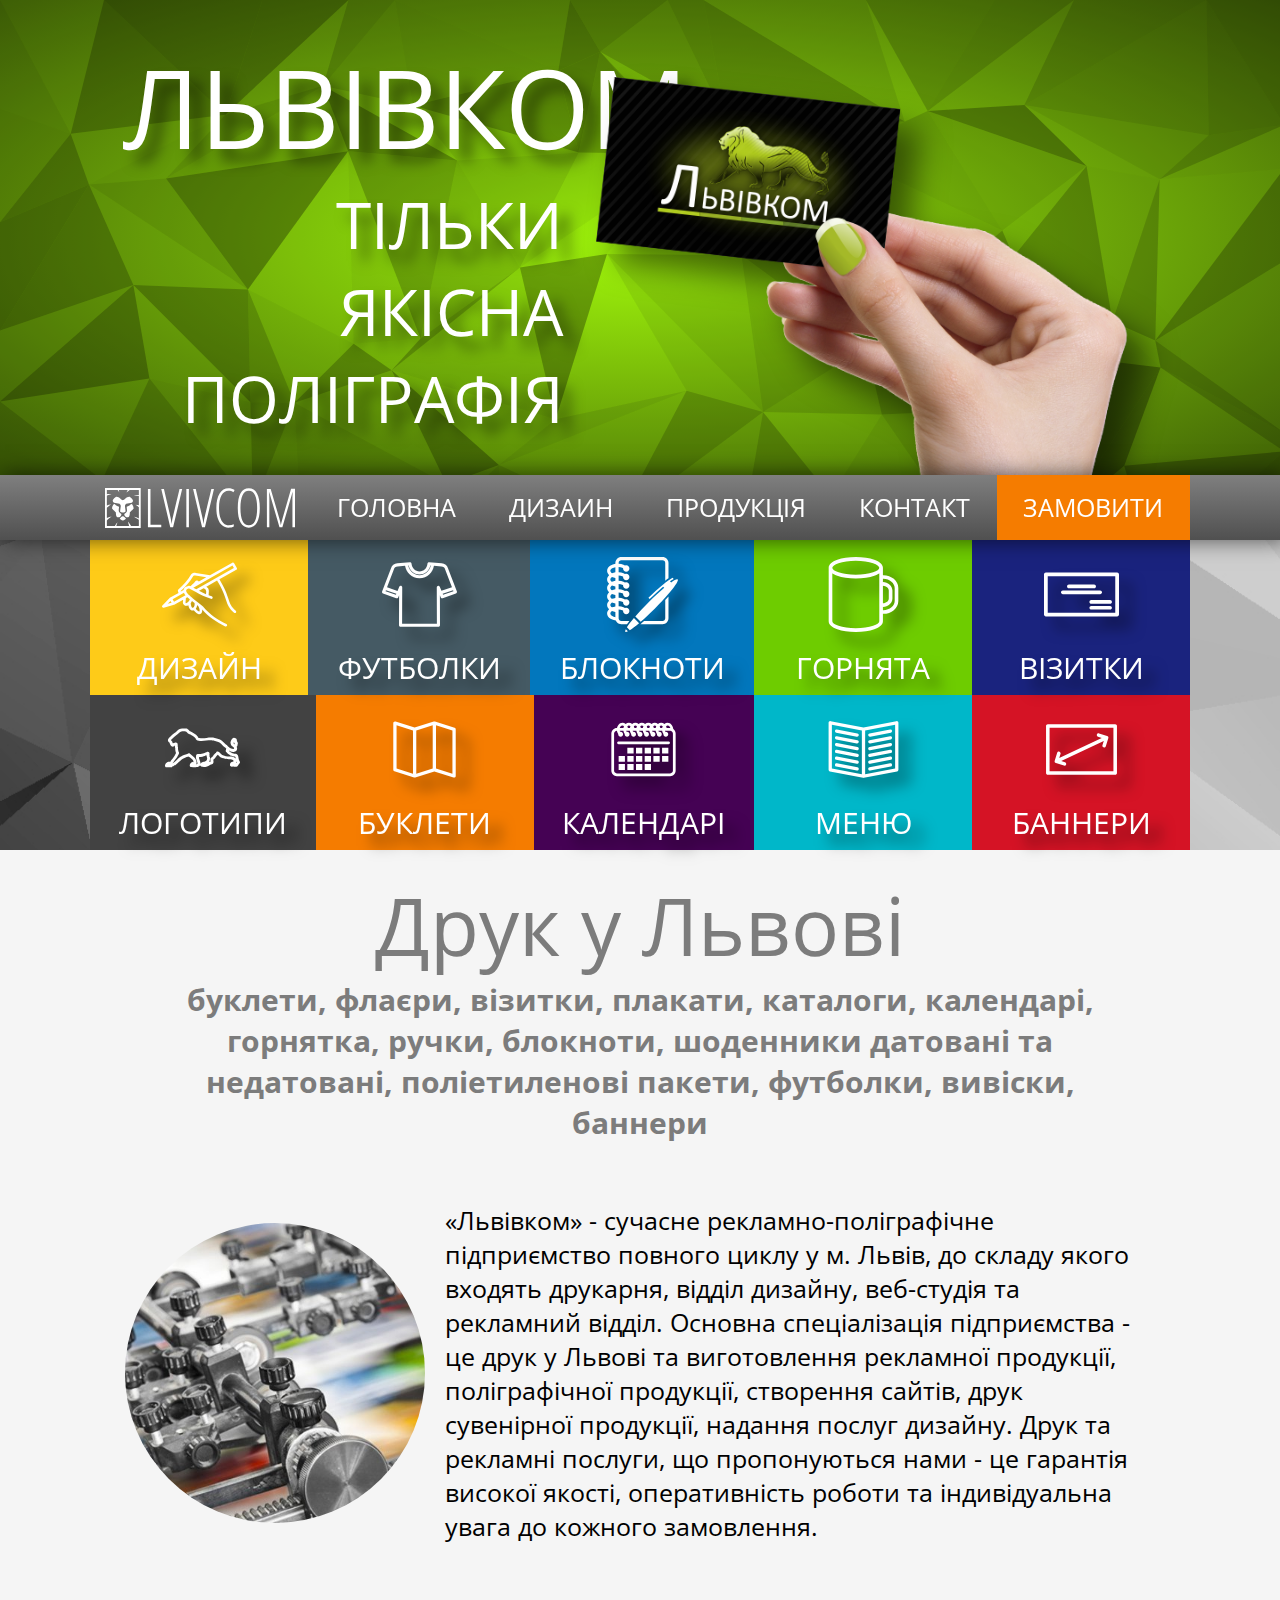
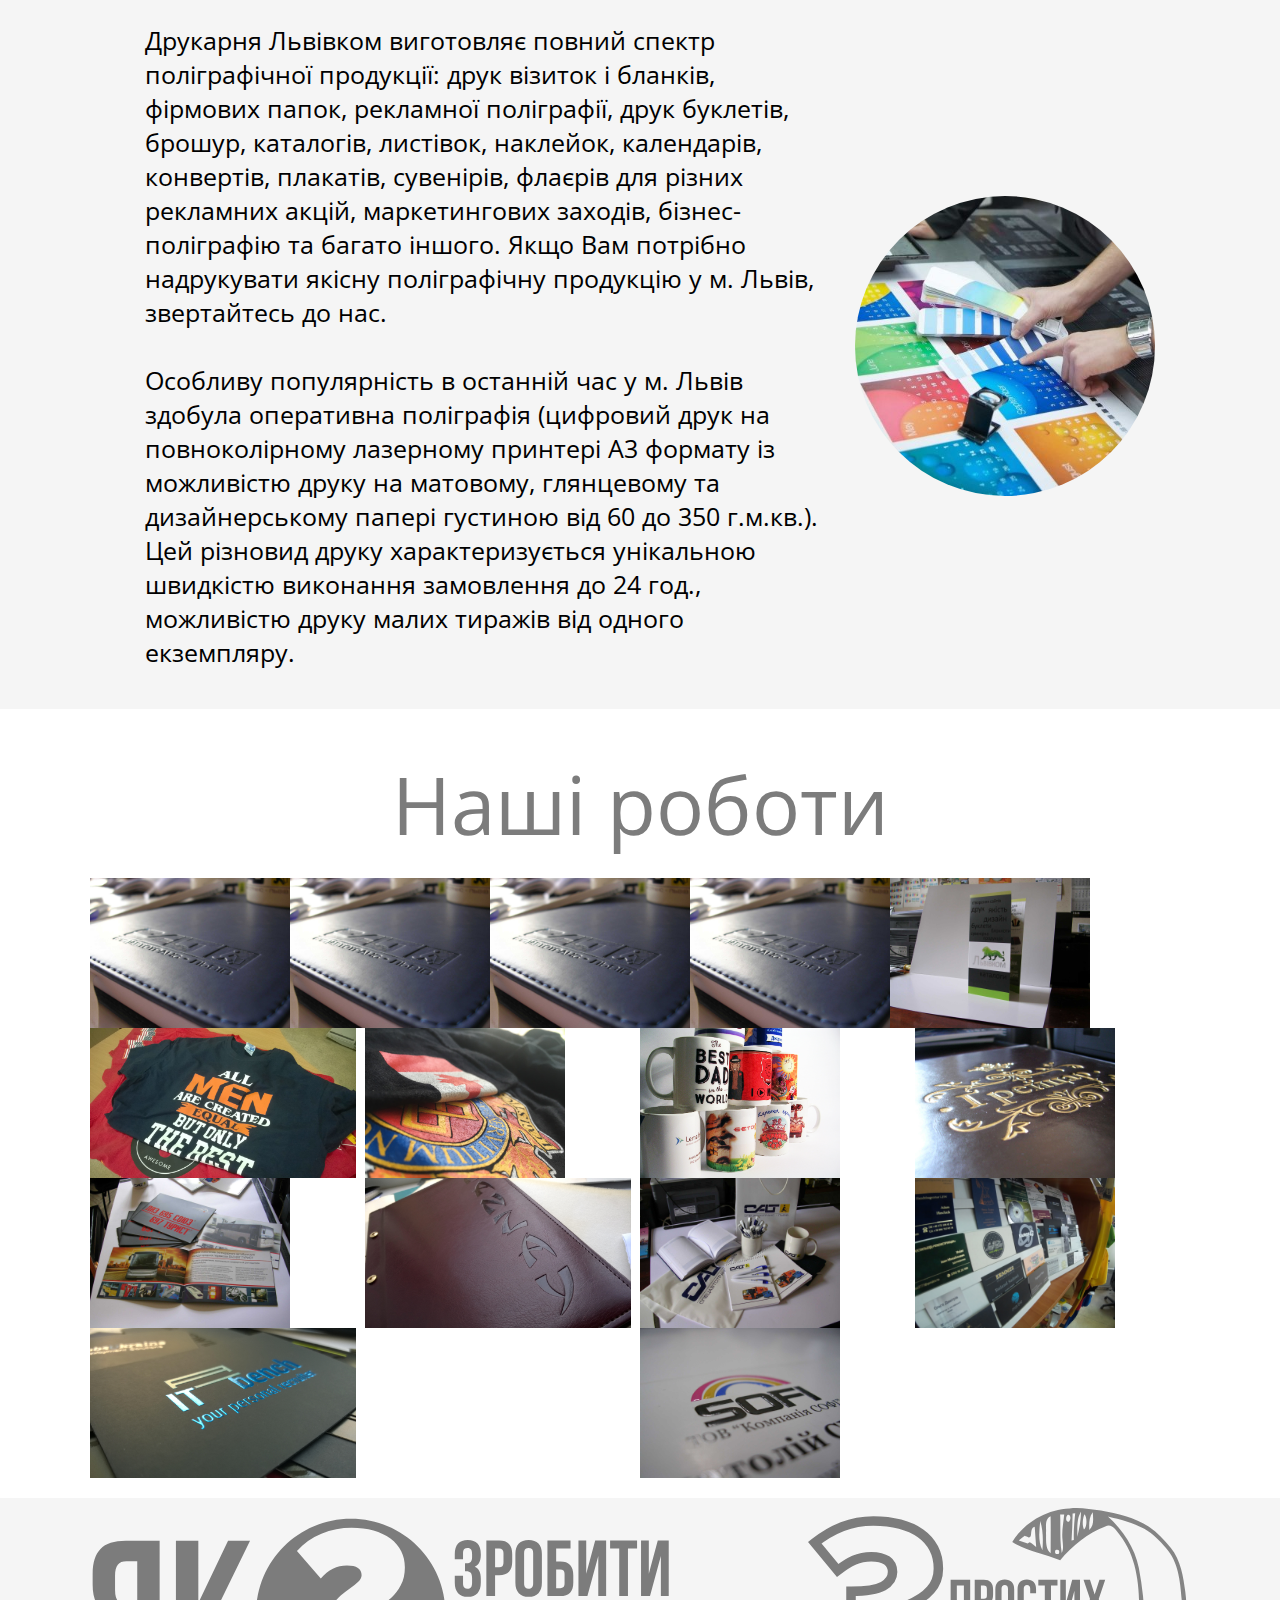
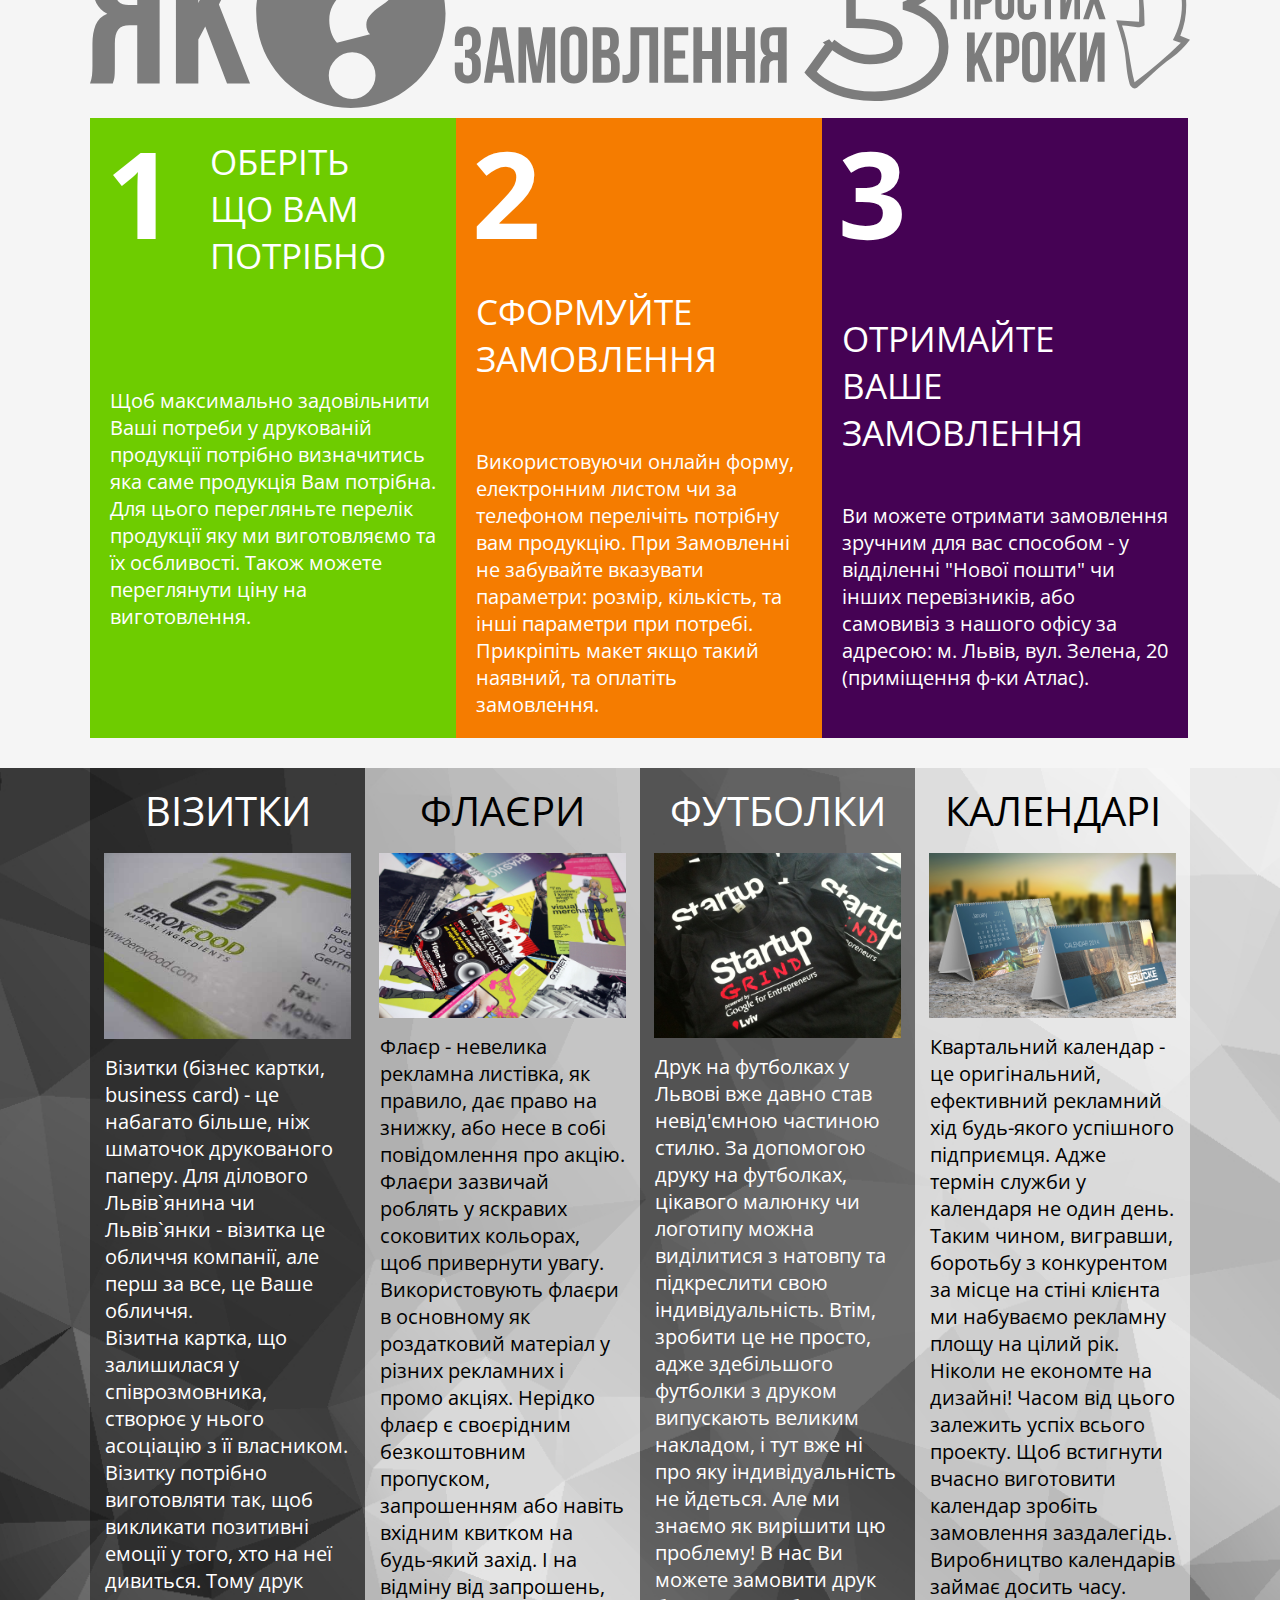
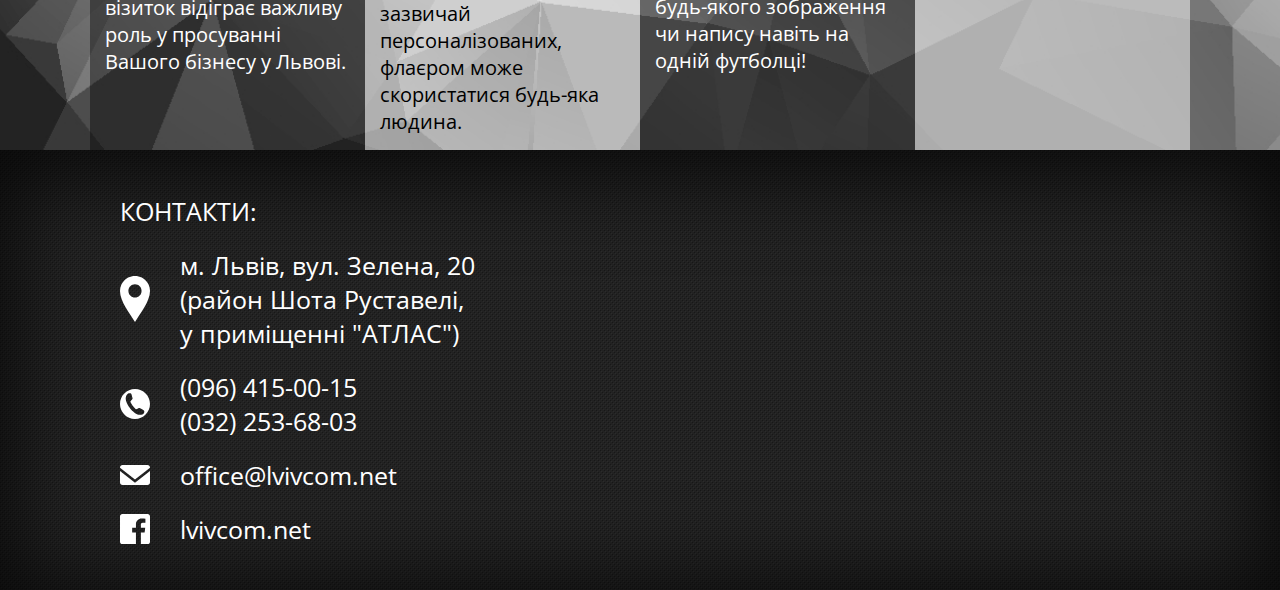
==== commit 90920ec7: "initial" ====
--- a/999.html
+++ b/999.html
@@ -1,5 +1,5 @@
 <!doctype html>
-<html lang="en">
+<html lang="uk">
 <head>
         <meta charset="UTF-8">
         <meta name="keywords" content="Львів, Львов, у львові, друк, поліграфія, видавництво, друкарня, оперативна поліграфія, офсетний друк, візитки, буклети, флаєри, відкритки, календарі, календарики, журнали, плакати, книжки." />
@@ -14,7 +14,7 @@
 <body>
         <header>
             <div class="promotion"><div id="bg"></div>
-                <div class="promotion_slidebar"><div class="promo_text"><p><span>ЛЬВІВКОМ</span><br>ТІЛЬКИ<br>ЯКІСНА<br>ПОЛІГРАФІЯ</p></div><div class="promotion_slidebar_img"><img class="img_header" src="/img/head/hand.png"></div>
+                <div class="promotion_slidebar"><div class="promo_text"><p><span>ЛЬВІВКОМ</span><br>ТІЛЬКИ<br>ЯКІСНА<br>ПОЛІГРАФІЯ</p></div><div class="promotion_slidebar_img"><img class="img_header" src="./img/head/hand.png"></div>
                 </div>
             </div>
         </header>
@@ -79,18 +79,21 @@
                     <h1>Наші роботи</h1>
                 </div>  
                 <div class="our_work_img_bar">
-                    <div class="img_our_work"><img src="/img/source/blocknot_sat.jpg"></div>
-                    <div class="img_our_work"><img src="/img/source/booklet_lvivcom.jpg"></div>
-                    <div class="img_our_work"><img src="/img/source/footbolki_january.jpg"></div>
-                    <div class="img_our_work"><img src="/img/source/futbolki_showk.jpg"></div>
-                    <div class="img_our_work"><img src="/img/source/gornyata.jpg"></div>
-                    <div class="img_our_work"><img src="/img/source/greycar.jpg"></div>
-                    <div class="img_our_work"><img src="/img/source/laz.jpg"></div>
-                    <div class="img_our_work"><img src="/img/source/papki_banay.jpg"></div>
-                    <div class="img_our_work"><img src="/img/source/sat.jpg"></div>
-                    <div class="img_our_work"><img src="/img/source/viutki_stiyka.jpg"></div>
-                    <div class="img_our_work"><img src="/img/source/viz_itbench.jpg"></div>
-                    <div class="img_our_work"><img src="/img/source/viz_sofi.jpg"></div>
+                    <div class="img_our_work_blocknote"></div>
+                    <div class="img_our_work_blocknote"></div>
+                    <div class="img_our_work_blocknote"></div>
+                    <div class="img_our_work_blocknote"></div>
+                    <div class="img_our_work"><img src="./img/source/booklet_lvivcom.jpg"></div>
+                    <div class="img_our_work"><img src="./img/source/footbolki_january.jpg"></div>
+                    <div class="img_our_work"><img src="./img/source/futbolki_showk.jpg"></div>
+                    <div class="img_our_work"><img src="./img/source/gornyata.jpg"></div>
+                    <div class="img_our_work"><img src="./img/source/greycar.jpg"></div>
+                    <div class="img_our_work"><img src="./img/source/laz.jpg"></div>
+                    <div class="img_our_work"><img src="./img/source/papki_banay.jpg"></div>
+                    <div class="img_our_work"><img src="./img/source/sat.jpg"></div>
+                    <div class="img_our_work"><img src="./img/source/viutki_stiyka.jpg"></div>
+                    <div class="img_our_work"><img src="./img/source/viz_itbench.jpg"></div>
+                    <div class="img_our_work"><img src="./img/source/viz_sofi.jpg"></div>
                 </div>
             </div>
             </div>
@@ -98,10 +101,13 @@
         <div class="hov_to_by">
         <div class="hov_to_by_center">
                         <div class="hov_big_text">
-                            <img class"my_file" src="/img/source/how_to_by.svg"></img>
+                            <img class"my_file" src="./img/source/how_to_by.svg">
                             <!--<div class="o1"><div class="o11">ЯК</div><div class="o12">ЗРОБИТИ<br>ЗАМОВЛЕННЯ</div><div class="o13">?</div></div><div class="o2">три<br>простих<br>кроки</div>-->
                             </div>
                         <!--<div class="hov_big_text2">три простих кроки</div>-->
+                    
+                            
+                        <div class="nowrap">
                         <div class="hov_to_by_head_area cups">
                         <div class="number">1</div><p><span>ОБЕРІТЬ<br>ЩО ВАМ<br>ПОТРІБНО</span></p>
                         <p>Щоб максимально задовільнити Ваші потреби у друкованій продукції потрібно визначитись яка саме продукція Вам потрібна. 
@@ -122,8 +128,9 @@
                         або самовивіз з нашого офісу за адресою: м. Львів, вул. Зелена, 20 (приміщення ф-ки Атлас).
                         </p>
                         </div>
-        </div>
-        </div>
+                        </div>
+        
+        </div></div>
             
         <!--    </div>-->
         <!--</div>-->
@@ -133,7 +140,7 @@
             <div class="left_2_columns">
                         <div class="promotion_4block_one_block_b">
                         <h3>ВІЗИТКИ</h3>
-                        <img src="/img/source/viz_beroxfood.jpg"></img>
+                        <img src="./img/source/viz_beroxfood.jpg"></img>
                         <p>Візитки (бізнес картки, business card) - це набагато більше, ніж шматочок друкованого паперу.
                         Для ділового Львів`янина чи Львів`янки - візитка це обличчя компанії, але перш за все, це Ваше обличчя.<br>
                         Візитна картка, що залишилася у співрозмовника, створює у нього асоціацію з її власником. Візитку потрібно виготовляти так,
@@ -142,7 +149,7 @@
                         </div>
                         <div class="promotion_4block_one_block_w">
                         <h3>ФЛАЄРИ</h3>
-                        <img src="/img/source/flyers.jpg"></img>
+                        <img src="./img/source/flyers.jpg"></img>
                         <p>Флаєр - невелика рекламна листівка, як правило, дає право на знижку, або несе в собі повідомлення про акцію.<br> 
                         Флаєри зазвичай роблять у яскравих соковитих кольорах, щоб привернути увагу. Використовують флаєри в основному як роздатковий матеріал 
                         у різних рекламних і промо акціях. Нерідко флаєр є своєрідним безкоштовним пропуском, запрошенням або навіть вхідним квитком на будь-який захід. 
@@ -154,7 +161,7 @@
             <div class="right_2_columns">    
                         <div class="promotion_4block_one_block_b">
                         <h3>ФУТБОЛКИ</h3>
-                        <img src="/img/source/futbolki_startup.jpg">
+                        <img src="./img/source/futbolki_startup.jpg">
                         <p>Друк на футболках у Львові вже давно став невід'ємною частиною стилю. За допомогою друку на футболках, цікавого малюнку чи логотипу можна виділитися 
                         з натовпу та підкреслити свою індивідуальність. Втім, зробити це не просто, адже здебільшого футболки з друком випускають великим накладом, і тут вже ні 
                         про яку індивідуальність не йдеться. Але ми знаємо як вирішити цю проблему! В нас Ви можете замовити друк будь-якого зображення чи напису навіть на одній футболці!
@@ -162,7 +169,7 @@
                     </div>
                     <div class="promotion_4block_one_block_w">
                         <h3>КАЛЕНДАРІ</h3>
-                        <img src="/img/source/calendar_2.jpg"></img>
+                        <img src="./img/source/calendar_2.jpg"></img>
                         <p>Квартальний календар - це оригінальний, ефективний рекламний хід будь-якого успішного підприємця. Адже термін служби у календаря не один день. Таким чином, вигравши, 
                         боротьбу з конкурентом за місце на стіні клієнта ми набуваємо рекламну площу на цілий рік. Ніколи не економте на дизайні! Часом від цього залежить успіх всього проекту. 
                         Щоб встигнути вчасно виготовити календар зробіть замовлення заздалегідь. Виробництво календарів займає досить часу.
@@ -178,14 +185,14 @@
         <div class="footer_center">
             <div class="footer_address">     
                 <div class="block25x75">КОНТАКТИ:</div>
-                <div class="block25x75"><img  src="/img/source/location.svg"><p>м. Львів, вул. Зелена, 20<br>
+                <div class="block25x75"><img  src="./img/source/location.svg"><p>м. Львів, вул. Зелена, 20<br>
                 (район Шота Руставелі, <br>
                 у приміщенні "АТЛАС")</p></div>
-                <div class="block25x75"><img src="/img/source/phone.svg"><p>(096) 415-00-15<br>
+                <div class="block25x75"><img src="./img/source/phone.svg"><p>(096) 415-00-15<br>
                 (032) 253-68-03</p></div>
-                <div class="block25x75"><img  src="/img/source/mail.svg"><p> office@lvivcom.net</p>
-                </div>
-                <div class="block25x75"><img  src="/img/source/facebook.svg"><p>lvivcom.net</p>
+                <div class="block25x75"><img  src="./img/source/mail.svg"><p> office@lvivcom.net</p>
+                </div>
+                <div class="block25x75"><img  src="./img/source/facebook.svg"><p>lvivcom.net</p>
                 </div>
             </div> 
             <div class="google_map"><iframe class="google_iframe" src="https://www.google.com/maps/embed?pb=!1m14!1m12!1m3!1d2573.499372479493!2d24.036103542169503!3d49.83307380324482!2m3!1f0!2f0!3f0!3m2!1i1024!2i768!4f13.1!5e0!3m2!1sru!2sua!4v1536261837413" allowfullscreen></iframe>
--- a/css/999.css
+++ b/css/999.css
@@ -66,7 +66,7 @@
     position: absolute;
     left: 0px;
     right: 0px;
-    height: 550px;
+    height: auto;
     z-index: 0;
     margin: 0px;
     overflow: hidden;
@@ -152,7 +152,7 @@
 .menu_button{
     /*vertical-align: middle;*/
     max-width: 320px;
-    min-width: 160px;
+    min-width: 100px;
     /*margin: auto;*/
     height: 65px;
     line-height: 65px;
@@ -163,7 +163,7 @@
     flex-grow: 1;
 }
 .zam{
-    min-width: 220px;
+    min-width: 150px;
     text-align: center;
     color: #ffffff;
     background-color: #f57c00;
@@ -177,13 +177,18 @@
 }
 
 .icons_bar_container {
-    z-index: -200;
     background-image: url(../img/head/triangle_grey.jpg);
     background-size: cover; 
     background-position: center;
     background-color: #f57c00;
     z-index: -2;
-    }
+    /*overflow-x: hidden;*/
+    /*overflow-y: scroll;*/
+    /*perspective: 1px;*/
+    /*perspective-origin: 0 0;*/
+    
+    
+}
 .icons_bar_center {
     display: flex;
     max-width: 1100px;
@@ -241,6 +246,11 @@
 .business-card {
     background-color: #1a237e;
 }
+
+.powerbox_inv .mask {top: 0px; transition: all 0.3s ease-out 0.5s;}
+.powerbox_inv h2 {transform: translateY(0px); transition: all 0.2s ease-in-out 0.1s;}
+.powerbox_inv a.info {transform: translateX(300px); transition: all 0.2s ease-in-out 0.3s;}
+
 .logo {
     background-color: #424242;
 }
@@ -502,11 +512,12 @@
     color: white;
     display: flex;
     flex-wrap: wrap;
-    margin: 10px;
-    max-width: 345px;
-    min-width: 275px;
+    /*margin: 10px;*/
+    max-width: 366px;
+    /*margin: auto;*/
+    min-width: 200px;
     font-size: 20px;
-    /*flex-grow: 1;*/
+    flex-grow: 1;
 }
 .hov_to_by_head_area p{
     display: flex;
@@ -532,6 +543,12 @@
     font-weight: bold;
     line-height: 0.8;
 }
+.nowrap{
+    display: flex;
+    flex-wrap: nowrap;
+    flex-grow: 1;
+}
+
 
 .footer_area{
     background-color: #222;
@@ -583,4 +600,38 @@
     flex-grow: 1;
     border: none;
     
+}
+
+
+.img_our_work_blocknote{
+    background-image: url(../img/source/blocknot_sat.jpg);
+    min-width: 200px;
+    /*width: 300px;*/
+    max-width: 325px;
+    background-size: cover; 
+    background-position: center;
+}
+.img_our_work_blocknote{
+    background-image: url(../img/source/booklet_lvivcom.jpg);
+    min-width: 200px;
+    /*width: 300px;*/
+    max-width: 325px;
+    background-size: cover; 
+    background-position: center;
+}
+.img_our_work_blocknote{
+    background-image: url(../img/source/blocknot_sat.jpg);
+    min-width: 200px;
+    /*width: 300px;*/
+    max-width: 325px;
+    background-size: cover; 
+    background-position: center;
+}
+.img_our_work_blocknote{
+    background-image: url(../img/source/blocknot_sat.jpg);
+    min-width: 200px;
+    /*width: 300px;*/
+    max-width: 325px;
+    background-size: cover; 
+    background-position: center;
 }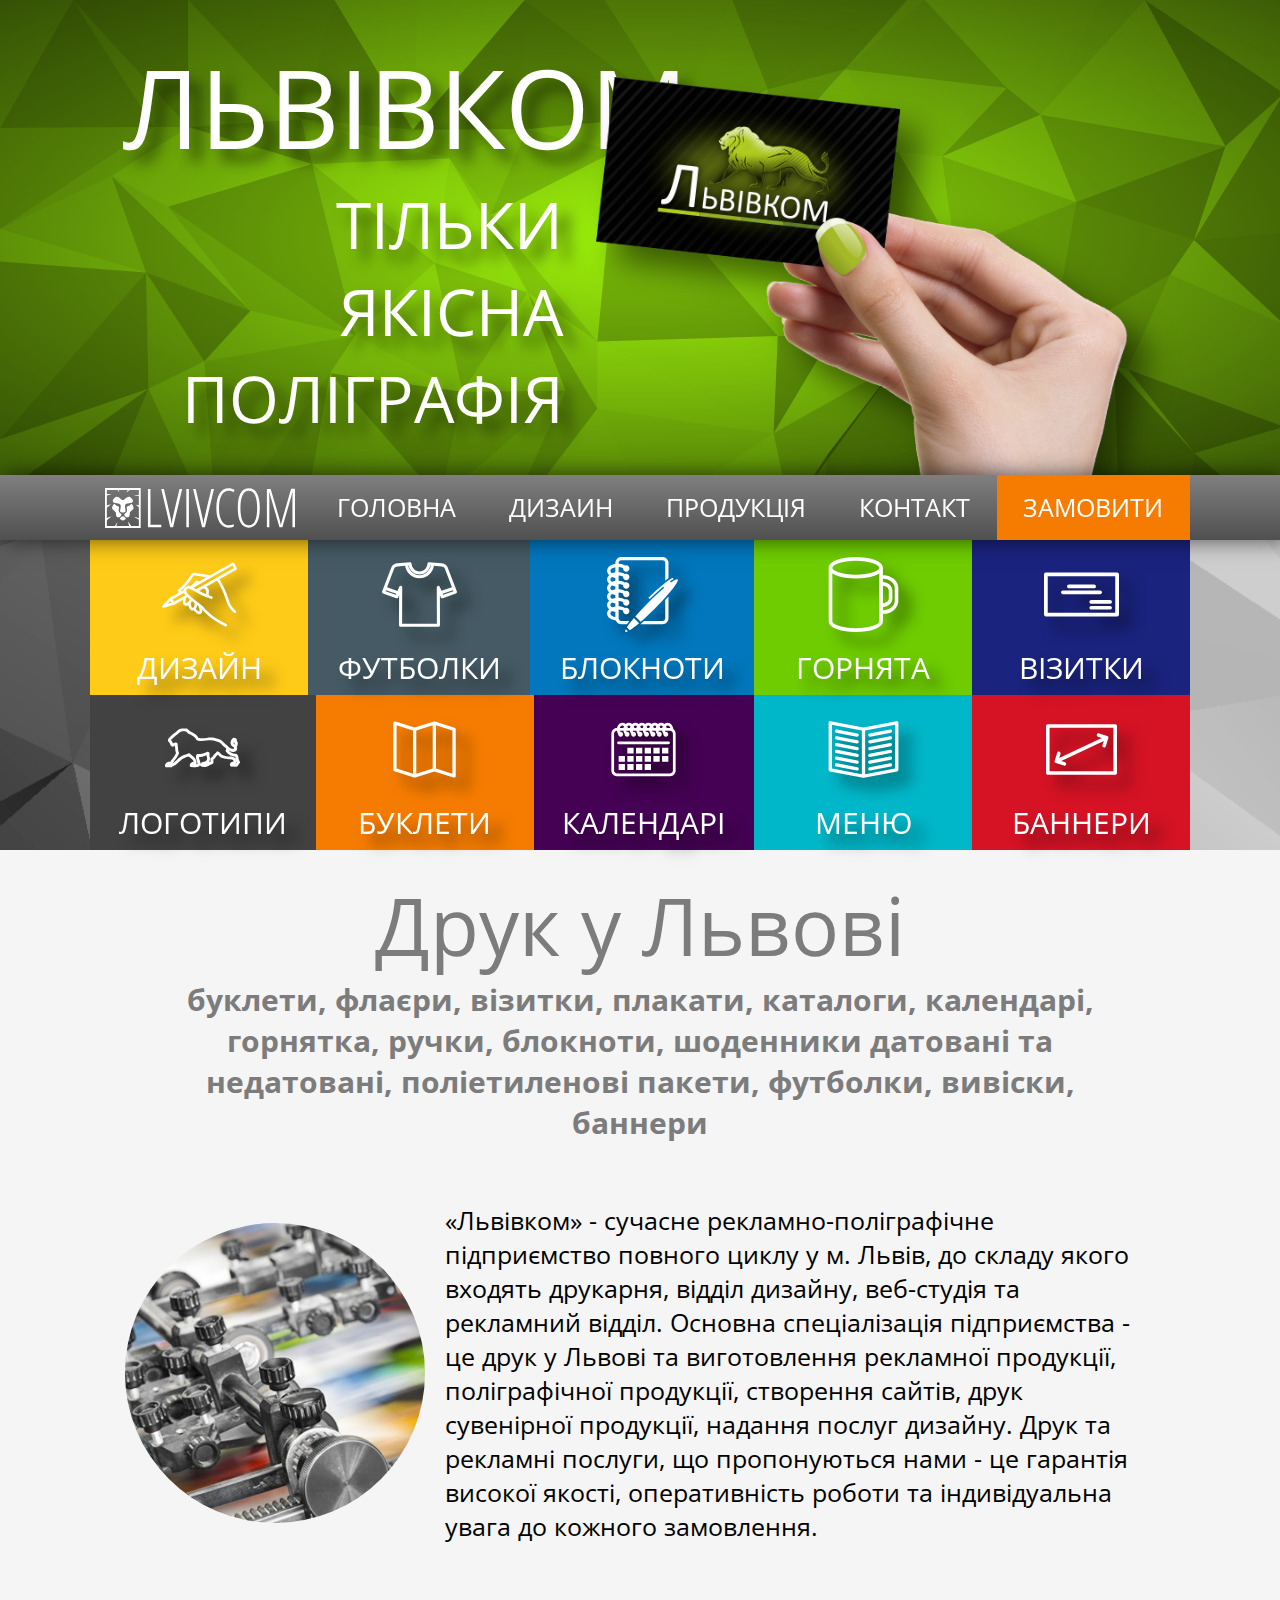
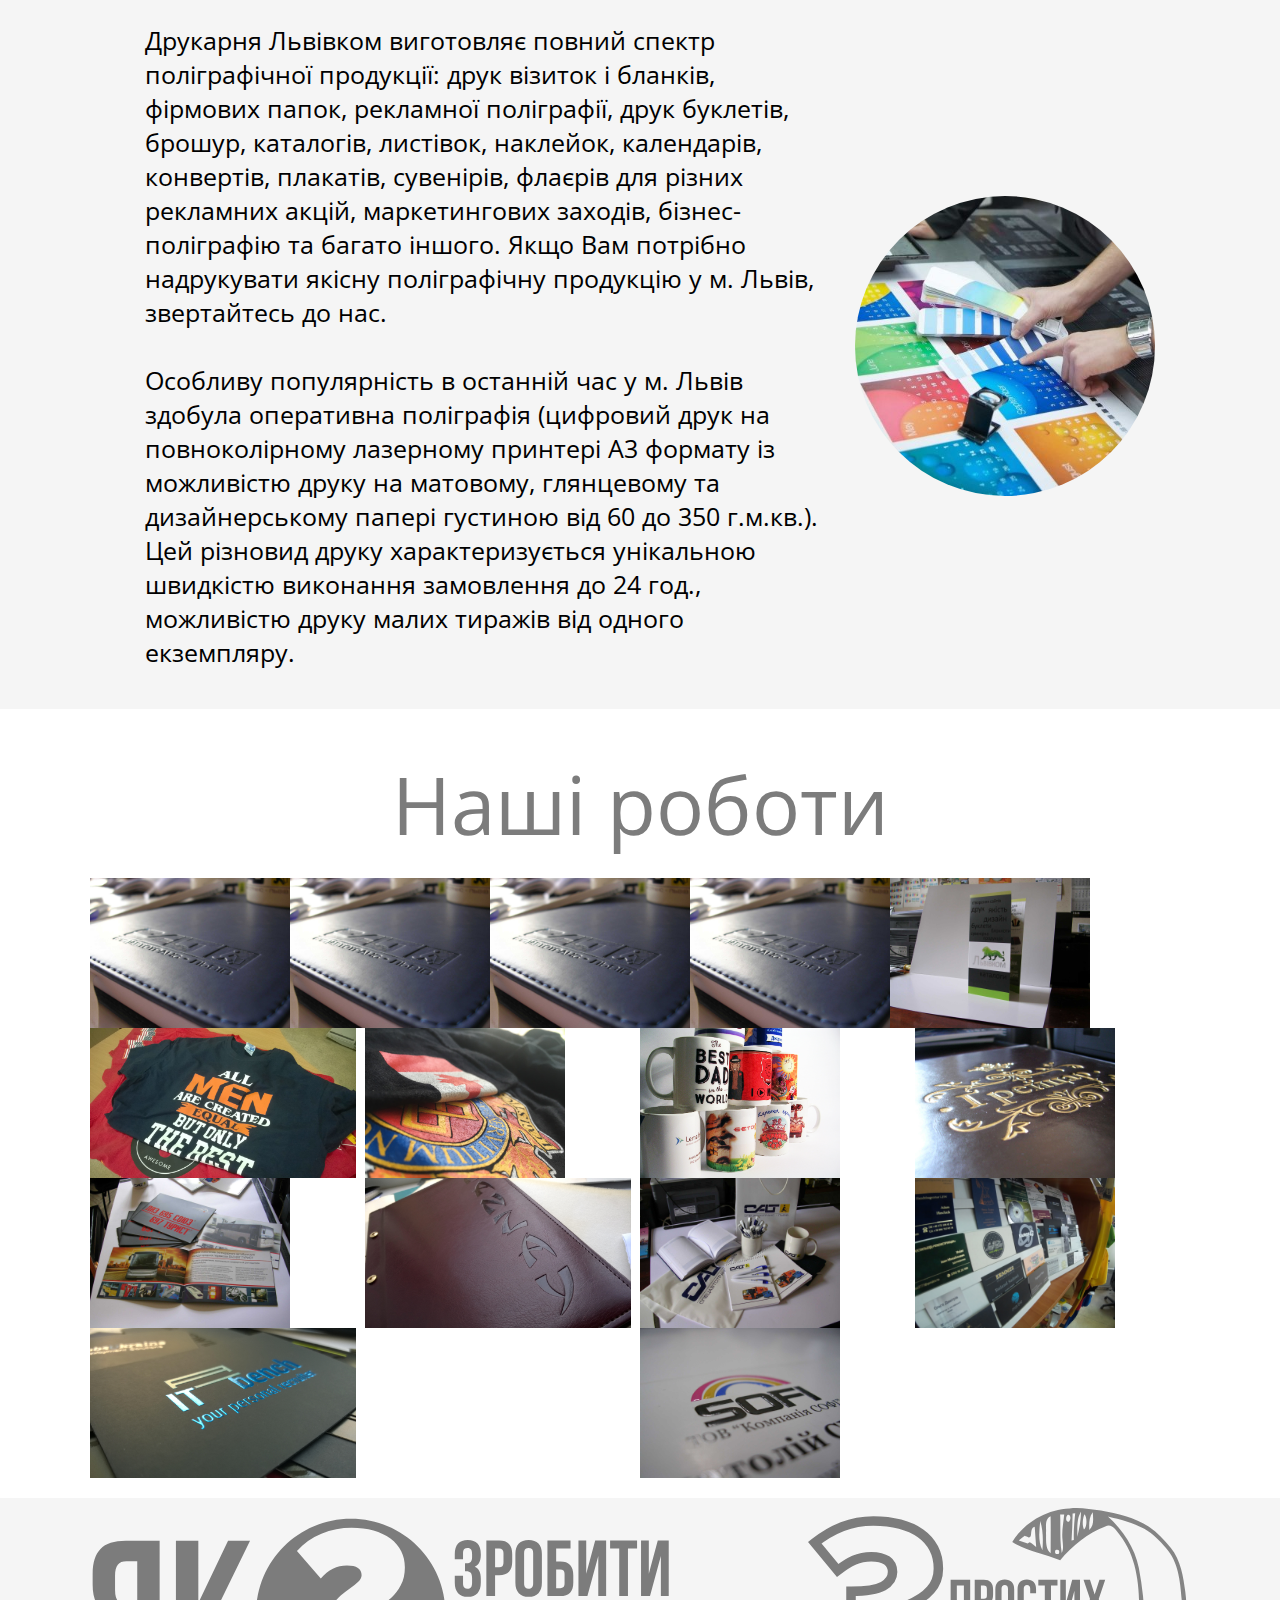
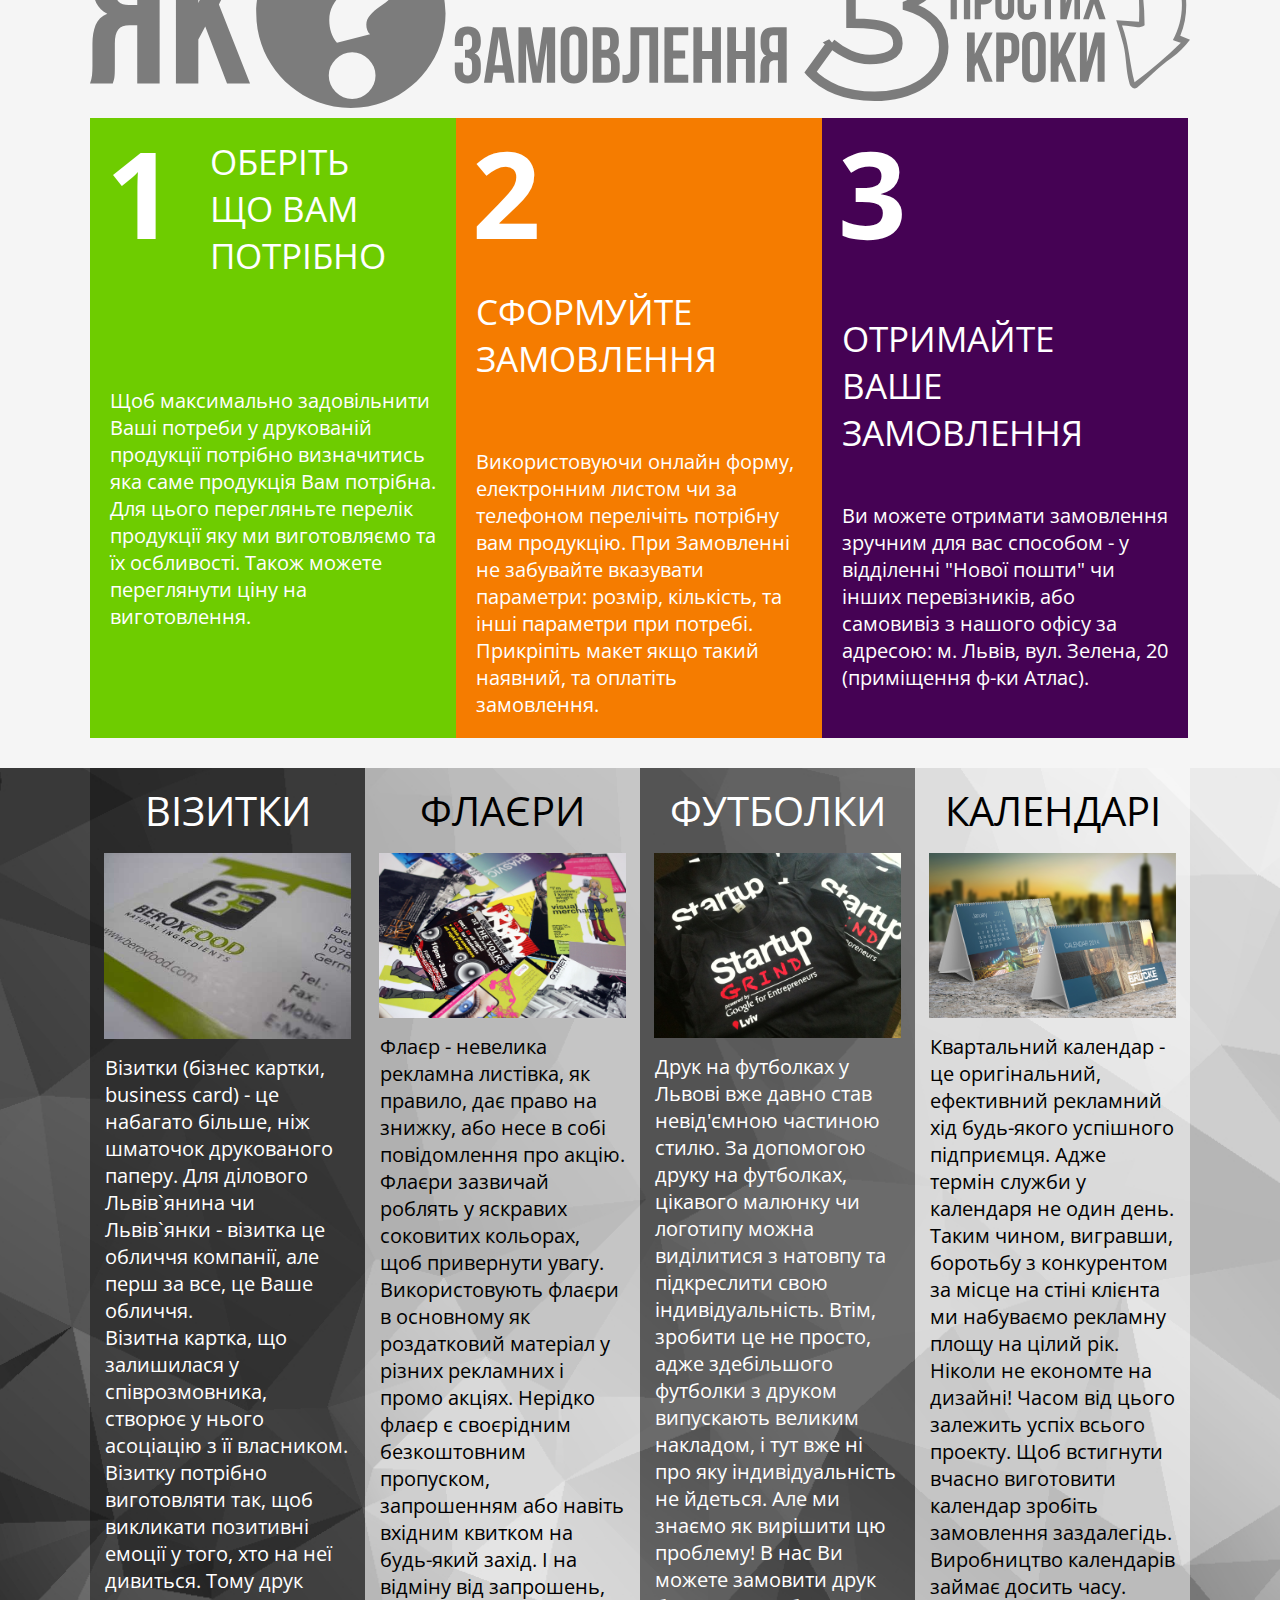
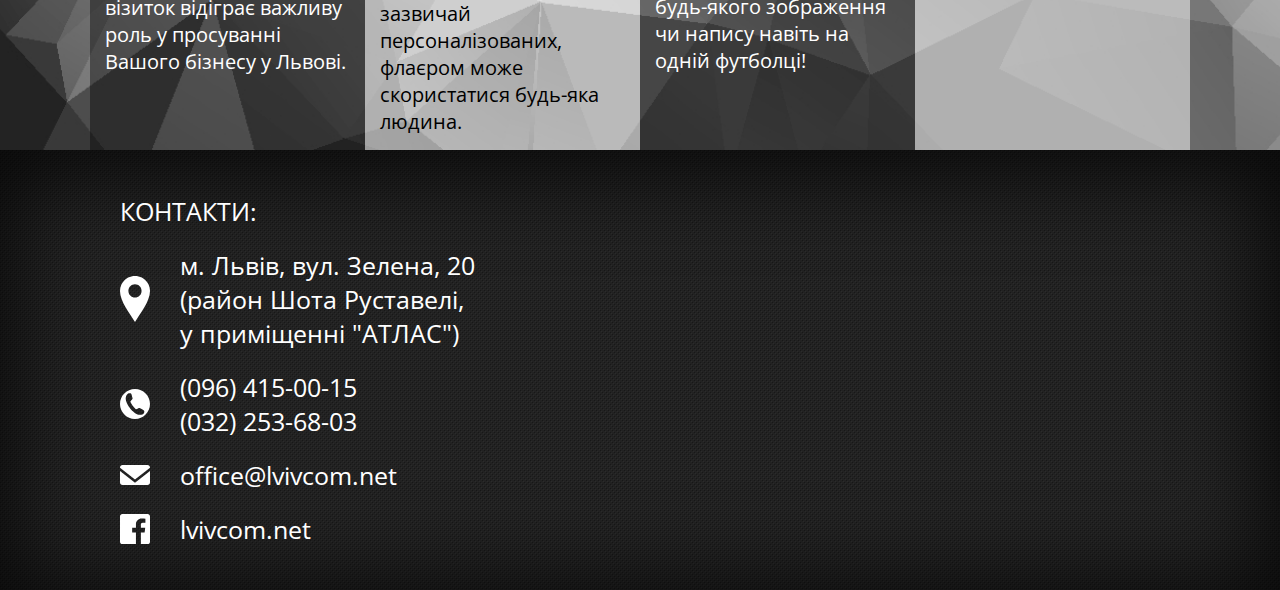
==== commit 81522cda: "initial" ====
--- a/999.html
+++ b/999.html
@@ -56,7 +56,7 @@
                 </div>  
                     
                     <div class="some_textarea">
-                        <img class="img_oval" src="/img/source/offset_printing.jpg">
+                        <img class="img_oval" src="./img/source/offset_printing.jpg">
                             <p>«Львівком» - сучасне рекламно-поліграфічне підприємство повного циклу у м. Львів, 
                             до складу якого входять друкарня, відділ дизайну, веб-студія та рекламний відділ. Основна спеціалізація підприємства - це друк у Львові 
                             та виготовлення рекламної продукції, поліграфічної продукції, створення сайтів, друк сувенірної продукції, надання послуг дизайну. 
@@ -69,7 +69,7 @@
                             <br><br>Особливу популярність в останній час у м. Львів здобула оперативна поліграфія (цифровий друк на повноколірному лазерному принтері А3 формату із можливістю друку на матовому, 
                             глянцевому та дизайнерському папері густиною від 60 до 350 г.м.кв.). Цей різновид друку характеризується унікальною швидкістю виконання замовлення до 24 год., 
                             можливістю друку малих тиражів від одного екземпляру.</p>
-                            <img class="img_oval" src="/img/source/pantone.jpg">
+                            <img class="img_oval" src="./img/source/pantone.jpg">
                     </div>
             </div>
             </div>
